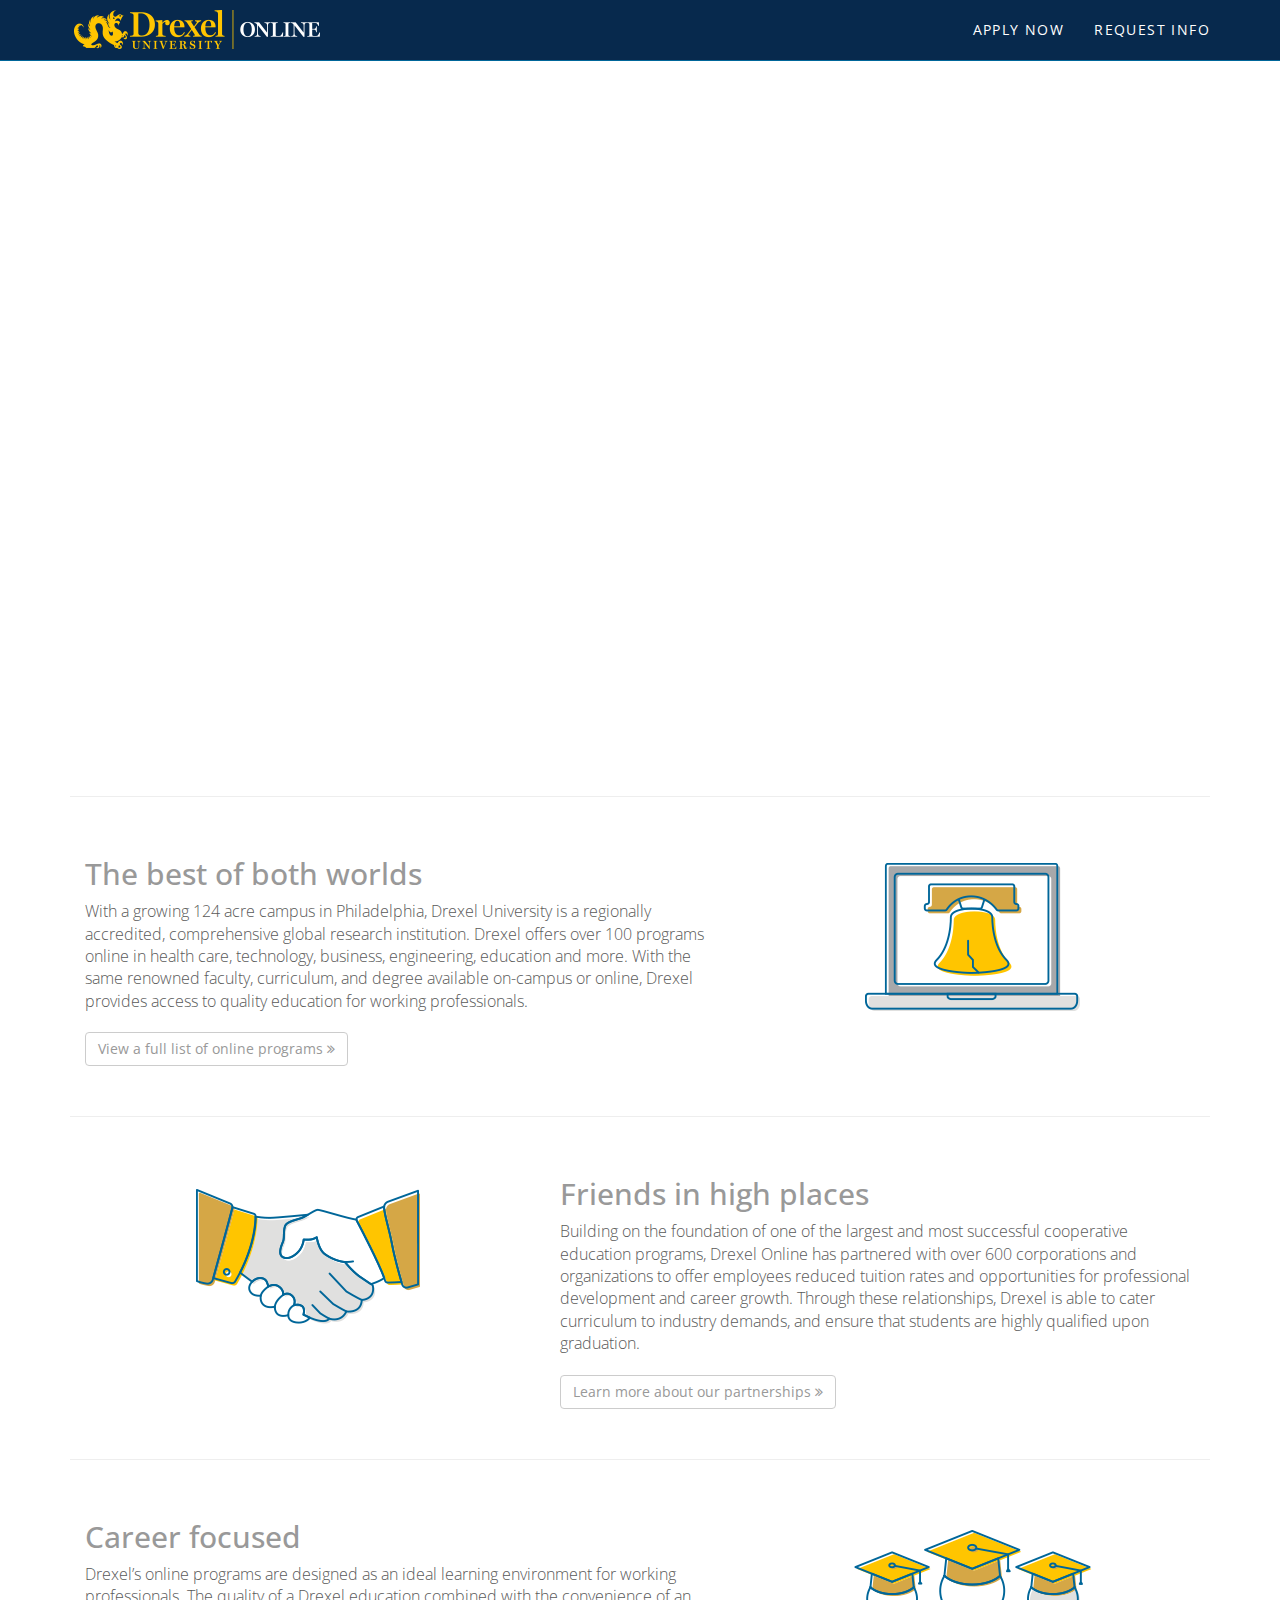
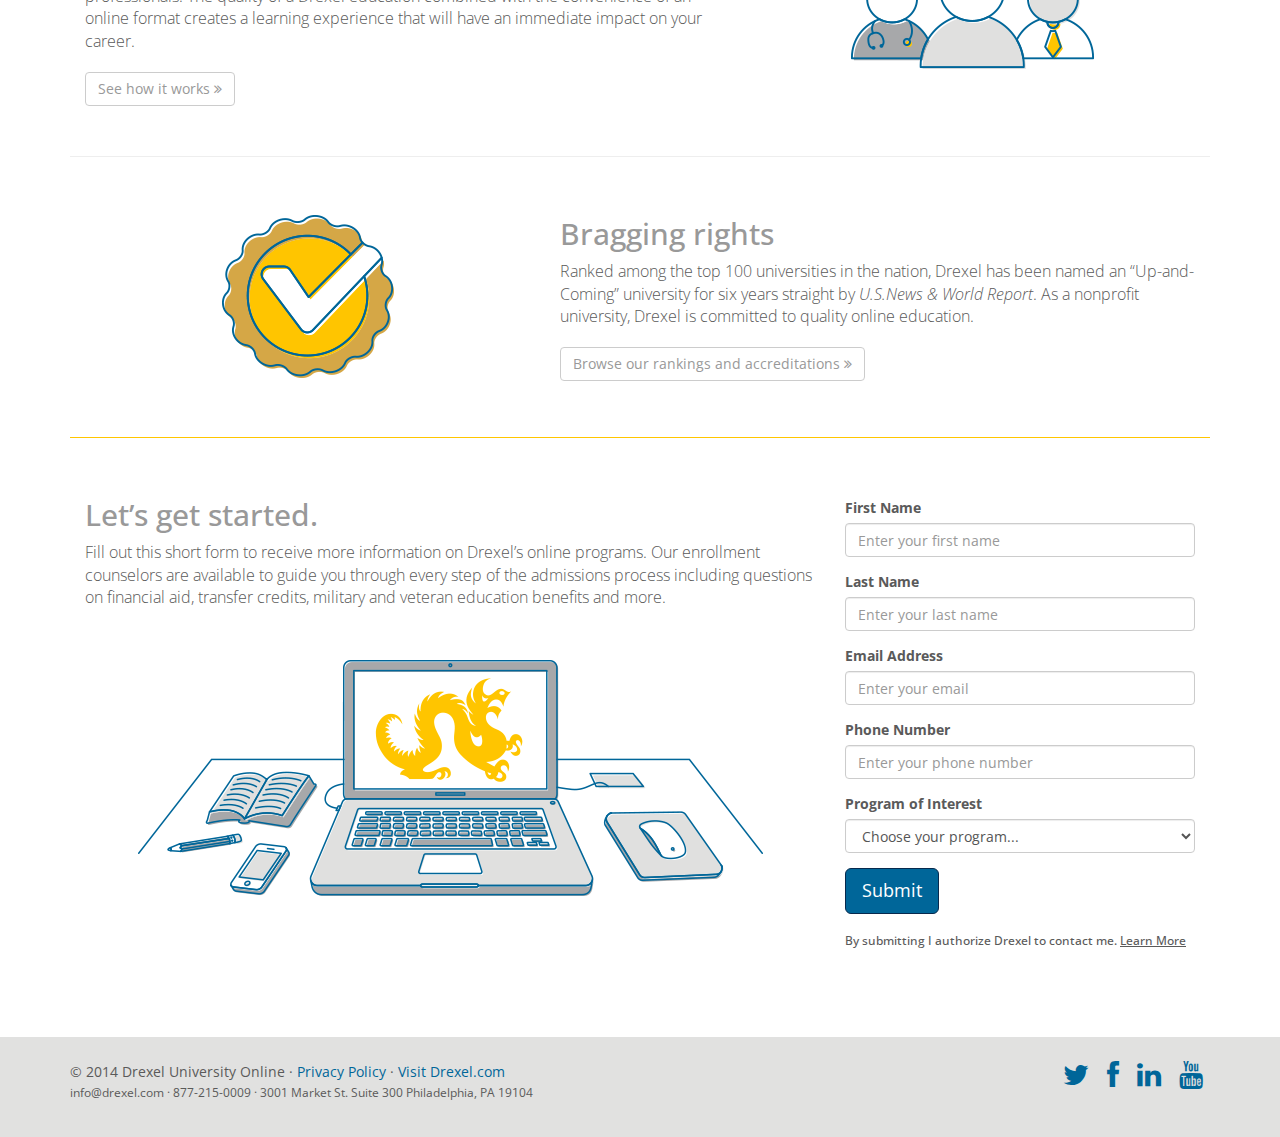
==== index.html @ 5c733f39 "broken ing" ====
<!DOCTYPE html>
<html lang="en">
  <head>
    <meta charset="utf-8">
    <meta http-equiv="X-UA-Compatible" content="IE=edge">
    <meta name="viewport" content="width=device-width, initial-scale=1">
    <title>The Drexel Online Difference</title>

    <!-- Bootstrap -->
    <link href="css/bootstrap.min.css" rel="stylesheet">


    <!-- HTML5 Shim and Respond.js IE8 support of HTML5 elements and media queries -->
    <!-- WARNING: Respond.js doesn't work if you view the page via file:// -->
    <!--[if lt IE 9]>
      <script src="https://oss.maxcdn.com/libs/html5shiv/3.7.0/html5shiv.js"></script>
      <script src="https://oss.maxcdn.com/libs/respond.js/1.4.2/respond.min.js"></script>
    <![endif]-->
 <!-- Custom styles for this template -->
    <link href="css/custom.css" rel="stylesheet">
        <!-- Font Awesome -->
    <link href="fa/css/font-awesome.min.css" rel="stylesheet">
    <link href='http://fonts.googleapis.com/css?family=Open+Sans:400italic,400,700' rel='stylesheet' type='text/css'>

  </head>
<!-- NAVBAR
================================================== -->
  <body>
    <div class="navbar-wrapper">
      <div class="container">

        <div class="navbar navbar-inverse navbar-fixed-top" role="navigation">
          <div class="container">
            <div class="navbar-header">
              <button type="button" class="navbar-toggle" data-toggle="collapse" data-target=".navbar-collapse">
                <span class="sr-only">Toggle navigation</span>
                <span class="icon-bar"></span>
                <span class="icon-bar"></span>
                <span class="icon-bar"></span>
              </button>
              <a class="navbar-brand" href="#"><img class="img-responsive center-block" src="images/duo-logo.png" alt="Drexel University Online"> </a>
            </div>
            <div class="navbar-collapse collapse">
              <ul class="nav navbar-nav navbar-right allcaps">
                <li><a href="http://www.drexel.com/online-degrees/apply.aspx">Apply Now</a></li>
                <li><a href="#rmi">Request Info</a></li>
                
              </ul>
            </div>
          </div>
        </div>

      </div>
    </div>
    
    <div class="container">

<!-- START THE HERO IMAGE -->
        <div class="row">
        <div class="col-md-12">
<div class="video-container">
          <iframe width="1140" height="641" src="http://www.youtube.com/embed/pAPAIokO06g?rel=0" frameborder="0" allowfullscreen></iframe>
        </div>
        </div>
        </div>
        </div>

    <!-- Wrap the rest of the page in another container to center all the content. -->

    <div class="container" id="about">

<!-- START THE FEATURETTES -->
      <hr class="featurette-divider">
      <div class="row featurette">
        <div class="col-md-7">
          <h2 class="text-muted">The best of both worlds</h2>
          <p class="lead">With a growing 124 acre campus in Philadelphia, Drexel University is a regionally accredited, comprehensive global research institution. Drexel offers over 100 programs online in health care, technology, business, engineering, education and more. With the same renowned faculty, curriculum, and degree available on-campus or online, Drexel provides access to quality education for working professionals.</p>
          <p><a class="btn btn-default" href="http://www.drexel.com/online-degrees/degrees.aspx" role="button">View a full list of online programs <i class="fa fa-angle-double-right"></i></a></p>
        </div>
        <div class="col-md-5">
          <img class="featurette-image img-responsive center-block" src="images/icon1.png" alt="Laptop">
        </div>
      </div>
      <hr class="featurette-divider">
      <div class="row featurette">
         <div class="col-md-7 col-md-push-5">
          <h2 class="text-muted">Friends in high places</h2>
          <p class="lead">Building on the foundation of one of the largest and most successful cooperative education programs, Drexel Online has partnered with over 600 corporations and organizations to offer employees reduced tuition rates and opportunities for professional development and career growth. Through these relationships, Drexel is able to cater curriculum to industry demands, and ensure that students are highly qualified upon graduation.</p>
            <p><a class="btn btn-default" href="http://www.drexel.com/partnerships/" role="button">Learn more about our partnerships <i class="fa fa-angle-double-right"></i></a></p>
        </div>
        <div class="col-md-5 col-md-pull-7">
         <img class="featurette-image img-responsive center-block" src="images/icon2.png" alt="Handshake">
        </div>
       
      </div>
      <hr class="featurette-rmi">

      <div class="row featurette">
        <div class="col-md-7">
          <h2 class="text-muted">Career focused</h2>
          <p class="lead">Drexel&rsquo;s online programs are designed as an ideal learning environment for working professionals. The quality of a Drexel education combined with the convenience of an online format creates a learning experience that will have an immediate impact on your career.</p>
          <p><a class="btn btn-default" href="http://www.drexel.com/demo" role="button">See how it works <i class="fa fa-angle-double-right"></i></a></p>
        </div>
        <div class="col-md-5">
          <img class="featurette-image img-responsive center-block" src="images/icon3.png" alt="Laptop">
        </div>
      </div>
      <hr class="featurette-divider">

      <div class="row featurette">
         <div class="col-md-7 col-md-push-5">
          <h2 class="text-muted">Bragging rights</h2>
          <p class="lead">Ranked among the top 100 universities in the nation, Drexel has been named an &ldquo;Up-and-Coming&rdquo; university for six years straight by <em>U.S.News &amp; World Report</em>. As a nonprofit university, Drexel is committed to quality online education.</p>
            <p><a class="btn btn-default" href="http://www.drexel.com/accreditation.aspx" role="button">Browse our rankings and accreditations <i class="fa fa-angle-double-right"></i></a></p>
            
        </div>
        <div class="col-md-5 col-md-pull-7">
         <img class="featurette-image img-responsive center-block" src="images/icon4.png" alt="Awards">
        </div>
       
      </div>
      <hr class="featurette-hr">

      <div class="row featurette">
        <div class="col-md-8">
          <h2 class="text-muted" id="rmi">Let&rsquo;s get started.</h2>
          <p class="lead">Fill out this short form to receive more information on Drexel&rsquo;s online programs. Our enrollment counselors are available to guide you through every step of the admissions process including questions on financial aid, transfer credits, military and veteran education benefits and more.</p>
                   <img class="featurette-image img-responsive center-block" src="images/rmi-icon.png" alt="Phone and Letter">
        </div>
        <div class="col-md-4">
<form class="rmi" role="form">
  <div class="form-group">
    <label for="InputFname1">First Name</label>
    <input type="text" class="form-control" id="InputFname1" placeholder="Enter your first name">
  </div>
    <div class="form-group">
    <label for="InputLname1">Last Name</label>
    <input type="text" class="form-control" id="InputLname1" placeholder="Enter your last name">
  </div>
  <div class="form-group">
    <label for="InputEmail1">Email Address</label>
    <input type="email" class="form-control" id="InputEmail1" placeholder="Enter your email">
  </div>
  <div class="form-group">
    <label for="InputPhone1">Phone Number</label>
    <input type="tel" class="form-control" id="InputPhone1" placeholder="Enter your phone number">
  </div>
  <div class="form-group">
    <label for="InputDegree1">Program of Interest</label>
  <select class="form-control">
  <option>Choose your program...</option>
  <option>Program 1</option>
  <option>Program 2</option>
  <option>Program 3</option>
  <option>Program 4</option>
  <option>Program 5</option>
</select>
</div>

  <button type="submit" class="btn btn-primary btn-lg">Submit</button>
</form>  
        <h6 class="tooltip-disclaimer">By submitting I authorize Drexel to contact me. <u data-toggle="tooltip" data-original-title="I authorize Drexel University to contact me by telephone and text message at the telephone number provided above, regarding Drexel University’s educational programs.">Learn More</u></h6>
 </div>
    </div>

      <!-- /END THE FEATURETTES -->
    </div><!-- /.container -->

</div>
      <!-- FOOTER -->
      <footer>
        <div class="footer">
          <div class="container">
            <div class="row">
  <div class="col-sm-4 col-sm-push-8">
            <div class="social-icons">
        <a href="https://twitter.com/drexelonline" target="_blank"><i class="fa fa-twitter fa-2x"></i></a> <a href="https://www.facebook.com/DrexelUniversityOnline" target="_blank"><i class="fa fa-facebook fa-2x"></i></a> <a href="http://www.linkedin.com/company/2424216" target="_blank"><i class="fa fa-linkedin fa-2x"></i></a> <a href="https://www.youtube.com/user/DrexelOnline" target="_blank"><i class="fa fa-youtube fa-2x"></i></a></div></div>
    
         <div class="col-sm-8 col-sm-pull-4">&copy; 2014 Drexel University Online &middot; <a href="http://www.drexel.com/privacy.aspx">Privacy Policy</a> &middot; <a href="http://www.drexel.com/">Visit Drexel.com</a><br />
    <span class="small">info@drexel.com &middot; 877-215-0009 &middot; 3001 Market St. Suite 300 Philadelphia, PA 19104</span></div>
        </div></div>
      </footer>





    <!-- jQuery (necessary for Bootstrap's JavaScript plugins) -->
    <script src="https://ajax.googleapis.com/ajax/libs/jquery/1.11.0/jquery.min.js"></script>
    <!-- Include all compiled plugins (below), or include individual files as needed -->
    <script src="js/bootstrap.min.js"></script>
    <script type="text/javascript" src="js/retina.min.js"></script>
<script type="text/javascript">
$(document).ready(function(){
    $(".tooltip-disclaimer u").tooltip({
        placement : 'bottom'
    });
});
</script>
  </body>
</html>
---- css/custom.css ----
/* GLOBAL STYLES
-------------------------------------------------- */
/* Padding below the footer and lighter body text */
html {
  position: relative;
  min-height: 100%;
}
::selection { background:#FFC600; color:#FFFFFF; }
::-moz-selection { background:#FFC600; color:#FFFFFF; }
::-webkit-selection { background:#FFC600; color:#FFFFFF; }
body {
  padding-top: 100px;
  padding-bottom: 40px;
  margin-bottom: 100px;
  font-family: "Open Sans", Helvetica, Arial, sans-serif;
  color: #5a5a5a;
}

a {
  color: #006699;
  text-decoration: none;
}
a:hover,
a:focus {
  color: #07294D;
  text-decoration: underline;
}
.form-control:focus {
  border-color: #006699;
  outline: 0;
  -webkit-box-shadow: inset 0 1px 1px rgba(0,0,0,.075), 0 0 8px rgba(0, 102, 153, .6);
          box-shadow: inset 0 1px 1px rgba(0,0,0,.075), 0 0 8px rgba(0, 102, 153, .6);
}
.btn-default {
  color: #999;
}

.btn-primary {
  color: #fff;
  background-color: #006699;
  border-color: #07294D;
}
.btn-primary:hover,
.btn-primary:focus,
.btn-primary:active,
.btn-primary.active,
.open .dropdown-toggle.btn-primary {
  color: #fff;
  background-color: #07294D;
  border-color: #07294d;
}

.allcaps {
  text-transform: uppercase;
}

.navbar-inverse {
  background-color: #07294D;
    border-color: #006699;
}
.navbar-inverse .navbar-brand {
  height: 65px;
  margin-top: -5px;
}
.navbar-inverse .navbar-brand:hover,
.navbar-inverse .navbar-brand:focus {
  color: #FFC600;
  background-color: transparent;
}
.navbar-toggle {
  margin-top: 12px;
}
.navbar-inverse .navbar-toggle {
  border-color: #006699;
}
.navbar-inverse .navbar-toggle:hover,
.navbar-inverse .navbar-toggle:focus {
  background-color: #006699;
}
.navbar-inverse .navbar-collapse,
.navbar-inverse .navbar-form {
  border-color: #006699;
}
.navbar-inverse .navbar-nav > li > a {
  color: #FFF;
  letter-spacing: 0.1em;
}
.navbar-inverse .navbar-nav > li > a:hover,
.navbar-inverse .navbar-nav > li > a:focus {
  color: #FFC600;
  background-color: transparent;
}
.navbar-right {
  margin-top: 5px;
}
.subhead {
  font-weight: bold;
  color: #006699;
}
.video-container {
    position: relative;
    padding-bottom: 56.25%;
    padding-top: 35px;
    height: 0;
    overflow: hidden;
}
.video-container iframe {
    position: absolute;
    top:0;
    left: 0;
    width: 100%;
    height: 100%;
}

.social-icons {
  letter-spacing: 0.5em;
  padding-bottom: 20px;
}
 .footer {
  padding: 25px 0px;
  background-color: #e1e1e0;
  position: absolute;
  bottom: 0;
  width: 100%;
  /* Set the fixed height of the footer here */
  height: 100px;
 }
/* Featurettes
------------------------- */

.rmi {
  margin-top: 20px;
  margin-bottom: 20px;
}
.featurette-hr {
  border-top: 1px solid #ffc600;
}

/* Thin out the marketing headings */
.featurette-heading {
  font-weight: 300;
  line-height: 1;
  letter-spacing: -1px;
}

.featurette {
  margin: 20px 0px;
}
.lead {
  margin-bottom: 20px;
  font-size: 16px;
  font-weight: 200;
  line-height: 1.4;
}
.tooltip-inner {
  background-color: #5a5a5a;
}
.tooltip.bottom .tooltip-arrow {
  border-bottom-color: #5a5a5a;
}

/* RESPONSIVE CSS
-------------------------------------------------- */

@media (min-width: 768px) {

  .featurette-heading {
    font-size: 50px;
  }
  .subhead {
    font-size: 18px;
  }
  .navbar-inverse .navbar-brand {
  font-size: 22px;
}
.featurette {
  margin: 40px 0px;

}
.lead {
    font-size: 16px;
  }
  .social-icons {
    text-align: right;
  }
}
@media (max-width: 767px) {
   .footer {
  padding: 25px 25px;
  /* Set the fixed height of the footer here */
  height: 175px;
 }
 body {
  margin-bottom: 175px;
}
}
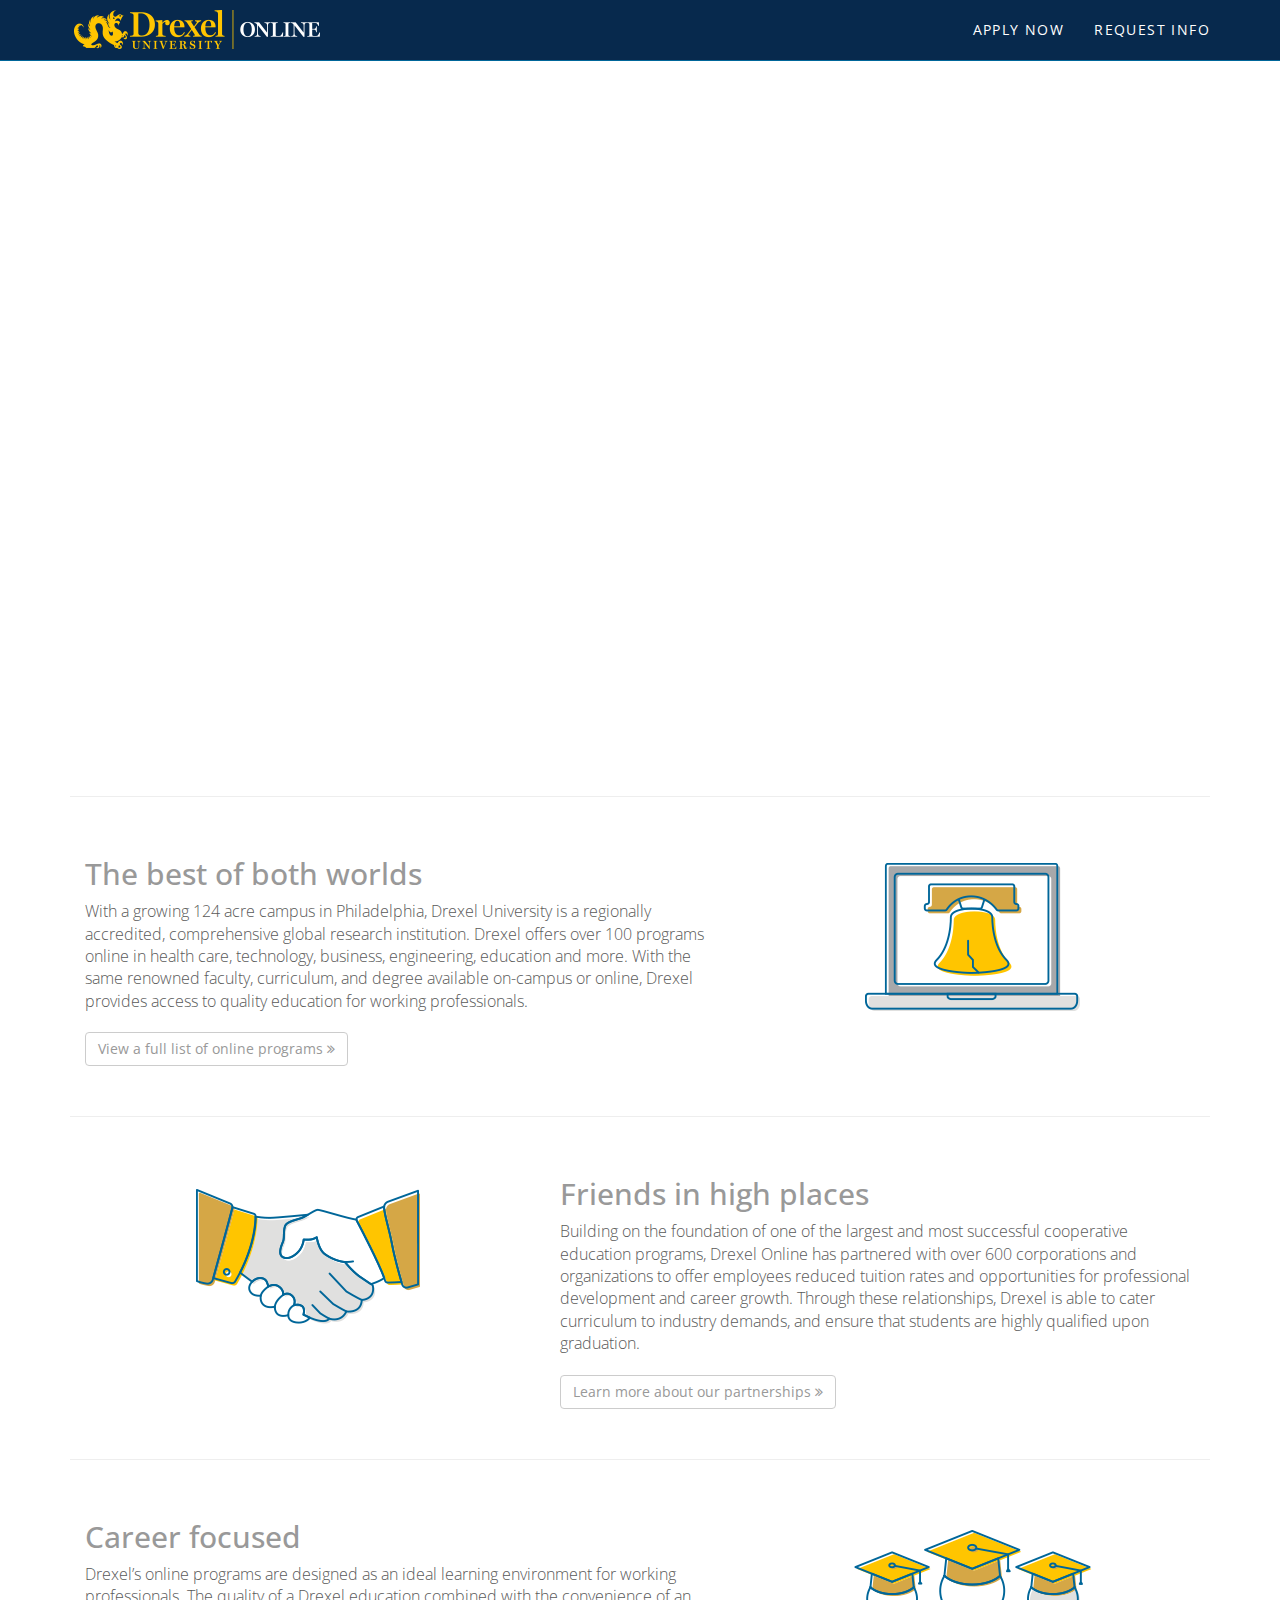
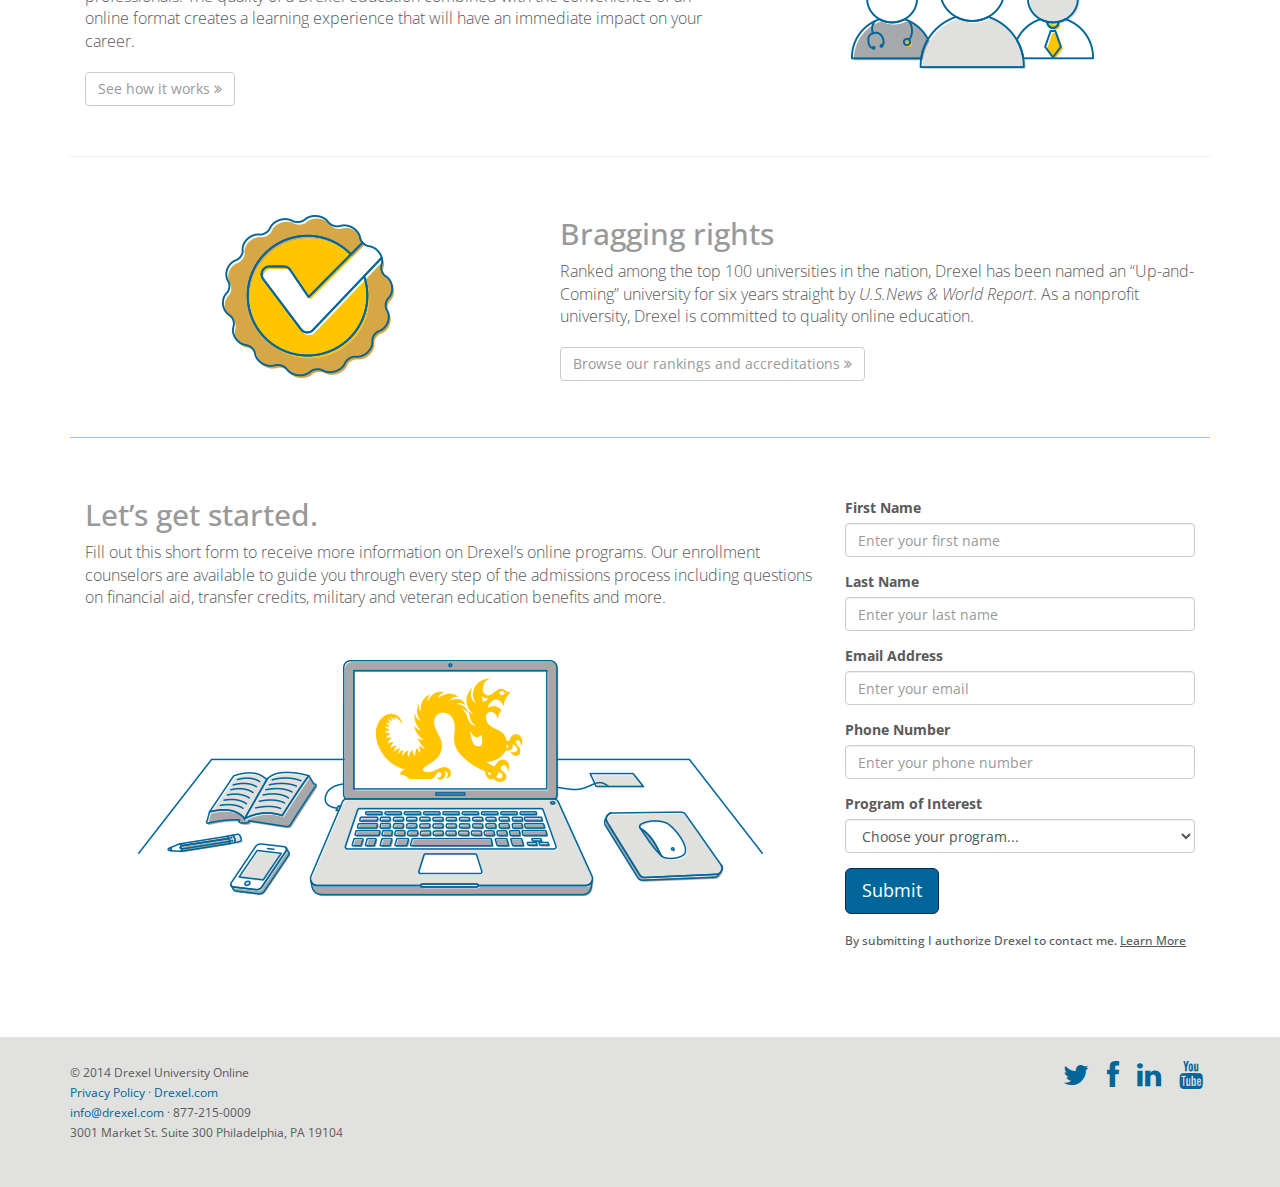
==== commit 84066d07: "footer update" ====
--- a/index.html
+++ b/index.html
@@ -176,8 +176,8 @@
             <div class="social-icons">
         <a href="https://twitter.com/drexelonline" target="_blank"><i class="fa fa-twitter fa-2x"></i></a> <a href="https://www.facebook.com/DrexelUniversityOnline" target="_blank"><i class="fa fa-facebook fa-2x"></i></a> <a href="http://www.linkedin.com/company/2424216" target="_blank"><i class="fa fa-linkedin fa-2x"></i></a> <a href="https://www.youtube.com/user/DrexelOnline" target="_blank"><i class="fa fa-youtube fa-2x"></i></a></div></div>
     
-         <div class="col-sm-8 col-sm-pull-4">&copy; 2014 Drexel University Online &middot; <a href="http://www.drexel.com/privacy.aspx">Privacy Policy</a> &middot; <a href="http://www.drexel.com/">Visit Drexel.com</a><br />
-    <span class="small">info@drexel.com &middot; 877-215-0009 &middot; 3001 Market St. Suite 300 Philadelphia, PA 19104</span></div>
+         <div class="col-sm-8 col-sm-pull-4"> <span class="small">&copy; 2014 Drexel University Online <br /> <a href="http://www.drexel.com/privacy.aspx">Privacy Policy</a> &middot; <a href="http://www.drexel.com/">Drexel.com</a><br />
+   <a href="mailto:info@drexel.com">info@drexel.com</a> &middot; 877-215-0009 <br /> 3001 Market St. Suite 300 Philadelphia, PA 19104</span></div>
         </div></div>
       </footer>
 
--- a/css/custom.css
+++ b/css/custom.css
@@ -11,7 +11,7 @@
 body {
   padding-top: 100px;
   padding-bottom: 40px;
-  margin-bottom: 100px;
+  margin-bottom: 150px;
   font-family: "Open Sans", Helvetica, Arial, sans-serif;
   color: #5a5a5a;
 }
@@ -123,7 +123,7 @@
   bottom: 0;
   width: 100%;
   /* Set the fixed height of the footer here */
-  height: 100px;
+  height: 150px;
  }
 /* Featurettes
 ------------------------- */
@@ -186,7 +186,7 @@
 }
 @media (max-width: 767px) {
    .footer {
-  padding: 25px 25px;
+  padding: 25px 10px;
   /* Set the fixed height of the footer here */
   height: 175px;
  }
@@ -194,3 +194,9 @@
   margin-bottom: 175px;
 }
 }
+@media (max-width: 380px) {
+  .navbar-inverse .navbar-brand {
+  width: 250px;
+  height: auto;
+}
+}
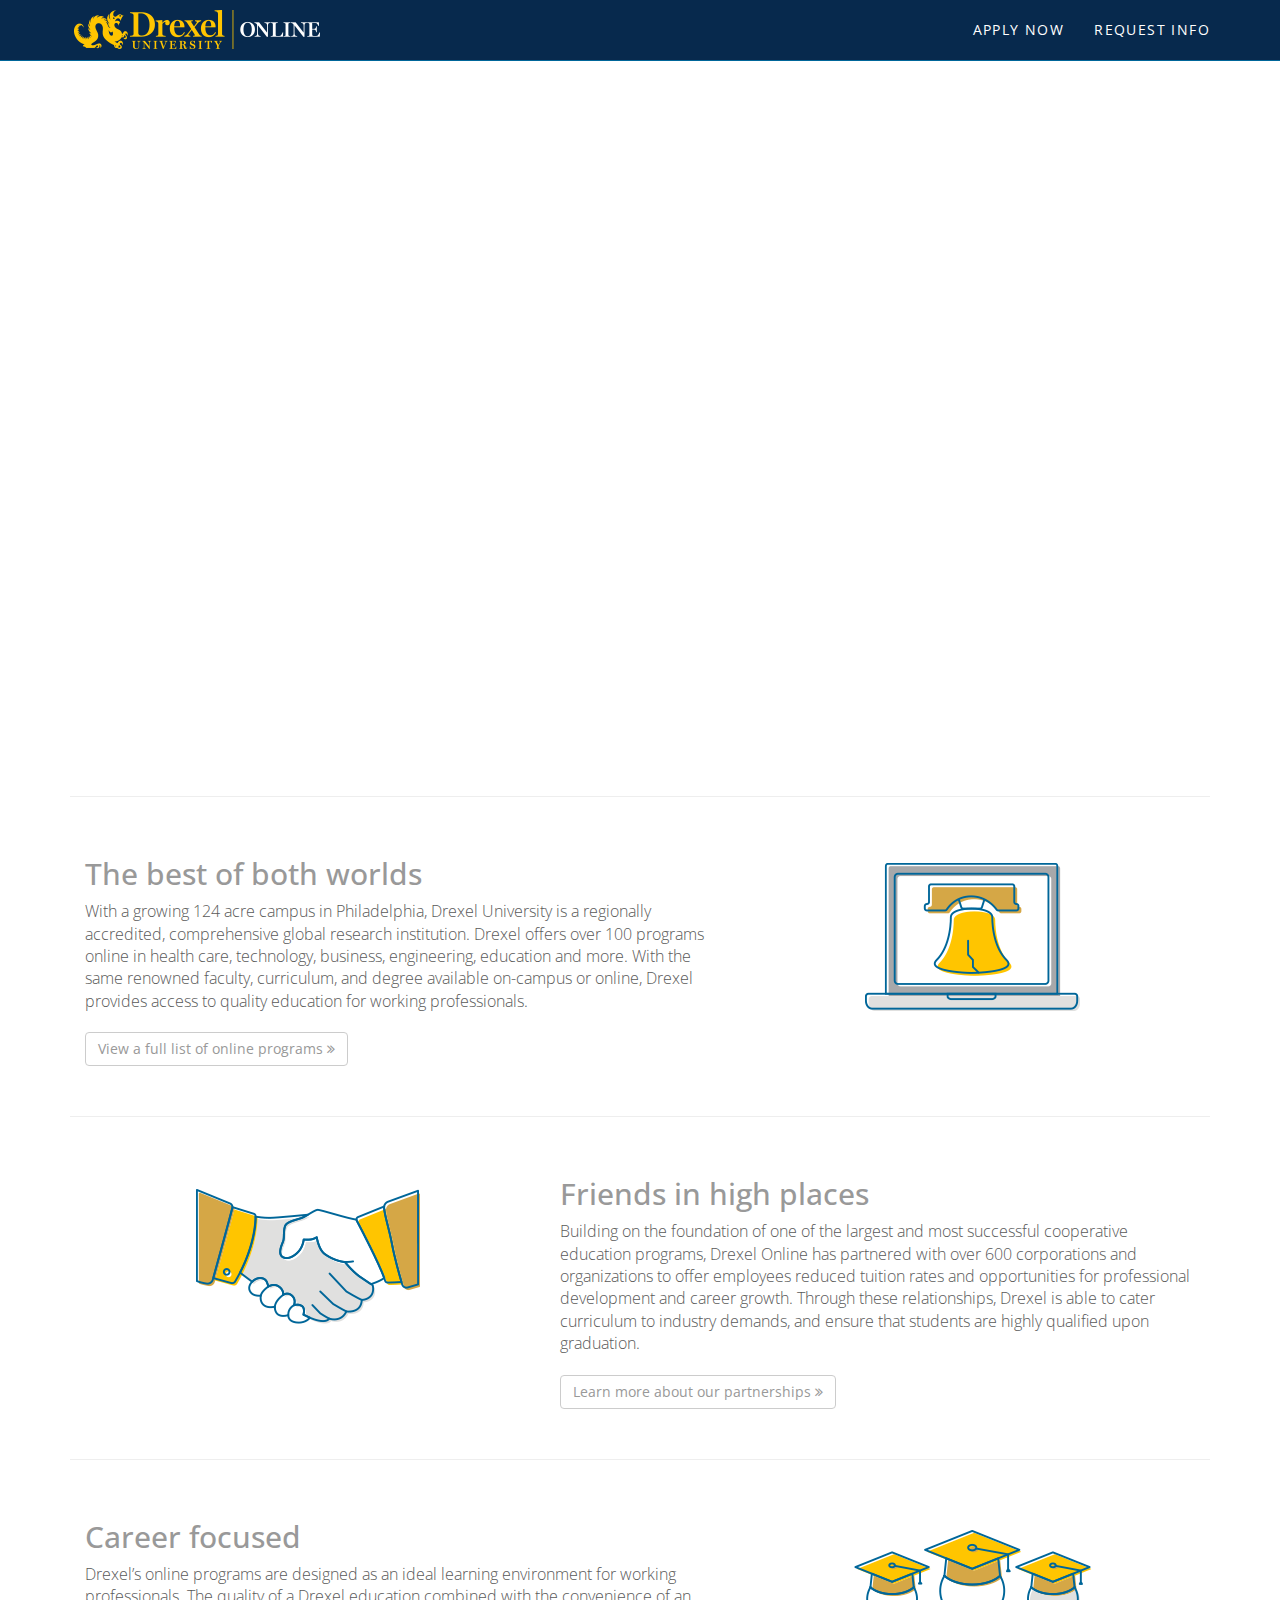
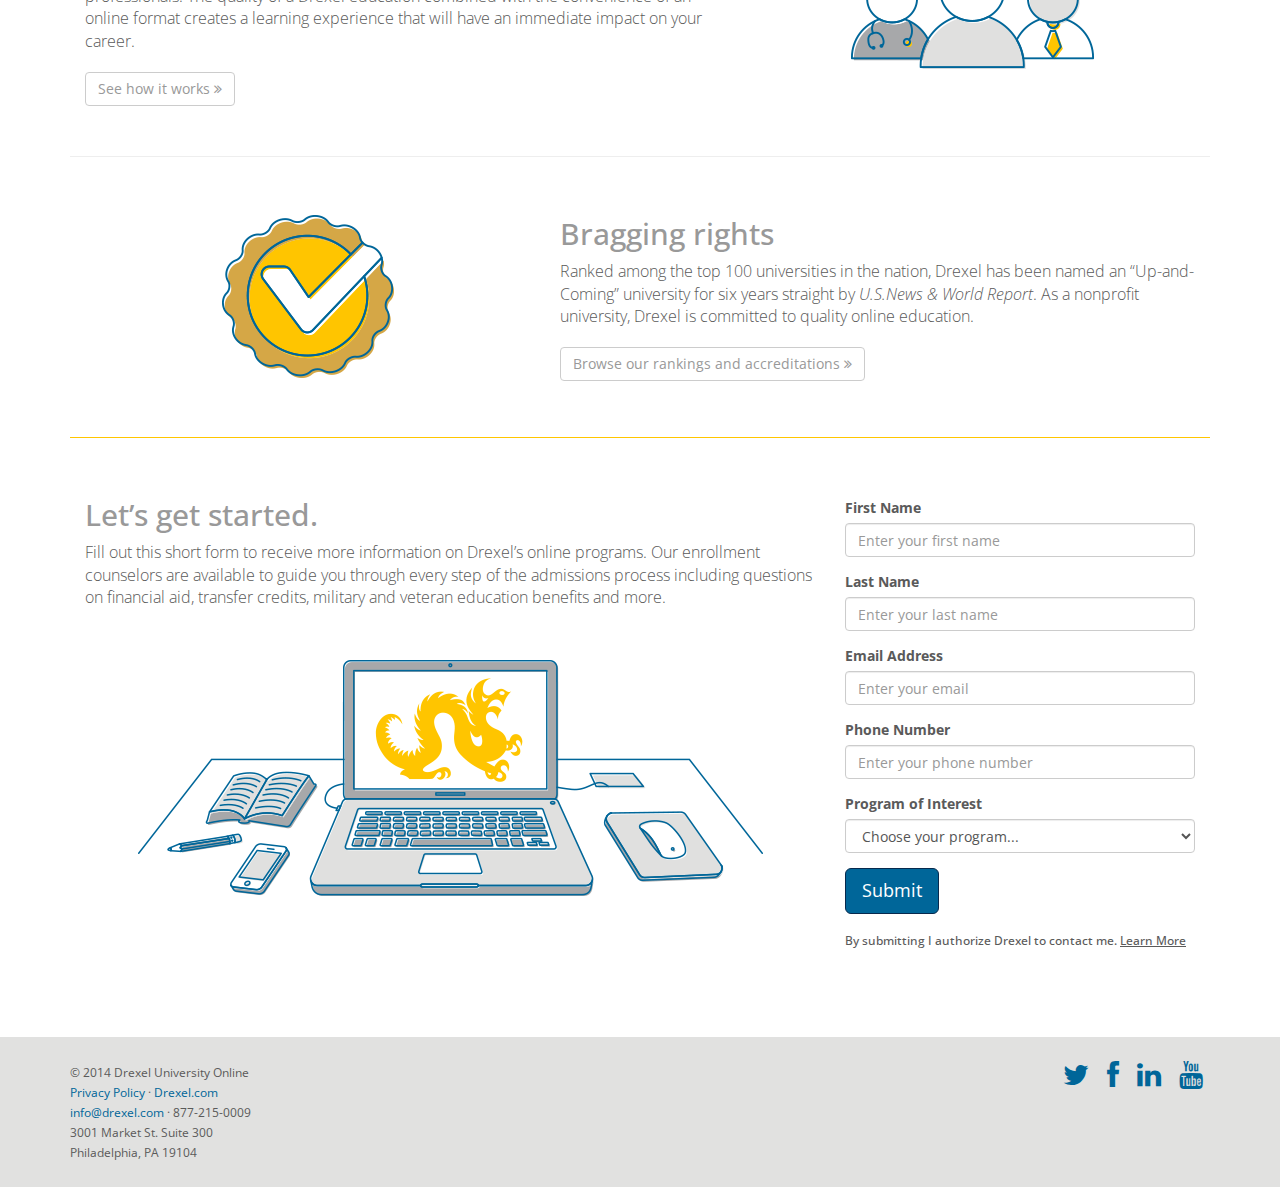
==== commit b1a320e4: "footer" ====
--- a/index.html
+++ b/index.html
@@ -177,7 +177,7 @@
         <a href="https://twitter.com/drexelonline" target="_blank"><i class="fa fa-twitter fa-2x"></i></a> <a href="https://www.facebook.com/DrexelUniversityOnline" target="_blank"><i class="fa fa-facebook fa-2x"></i></a> <a href="http://www.linkedin.com/company/2424216" target="_blank"><i class="fa fa-linkedin fa-2x"></i></a> <a href="https://www.youtube.com/user/DrexelOnline" target="_blank"><i class="fa fa-youtube fa-2x"></i></a></div></div>
     
          <div class="col-sm-8 col-sm-pull-4"> <span class="small">&copy; 2014 Drexel University Online <br /> <a href="http://www.drexel.com/privacy.aspx">Privacy Policy</a> &middot; <a href="http://www.drexel.com/">Drexel.com</a><br />
-   <a href="mailto:info@drexel.com">info@drexel.com</a> &middot; 877-215-0009 <br /> 3001 Market St. Suite 300 Philadelphia, PA 19104</span></div>
+   <a href="mailto:info@drexel.com">info@drexel.com</a> &middot; 877-215-0009 <br /> 3001 Market St. Suite 300<br /> Philadelphia, PA 19104</span></div>
         </div></div>
       </footer>
 
--- a/css/custom.css
+++ b/css/custom.css
@@ -197,6 +197,6 @@
 @media (max-width: 380px) {
   .navbar-inverse .navbar-brand {
   width: 250px;
-  height: auto;
-}
-}
+  height: 55px;
+}
+}
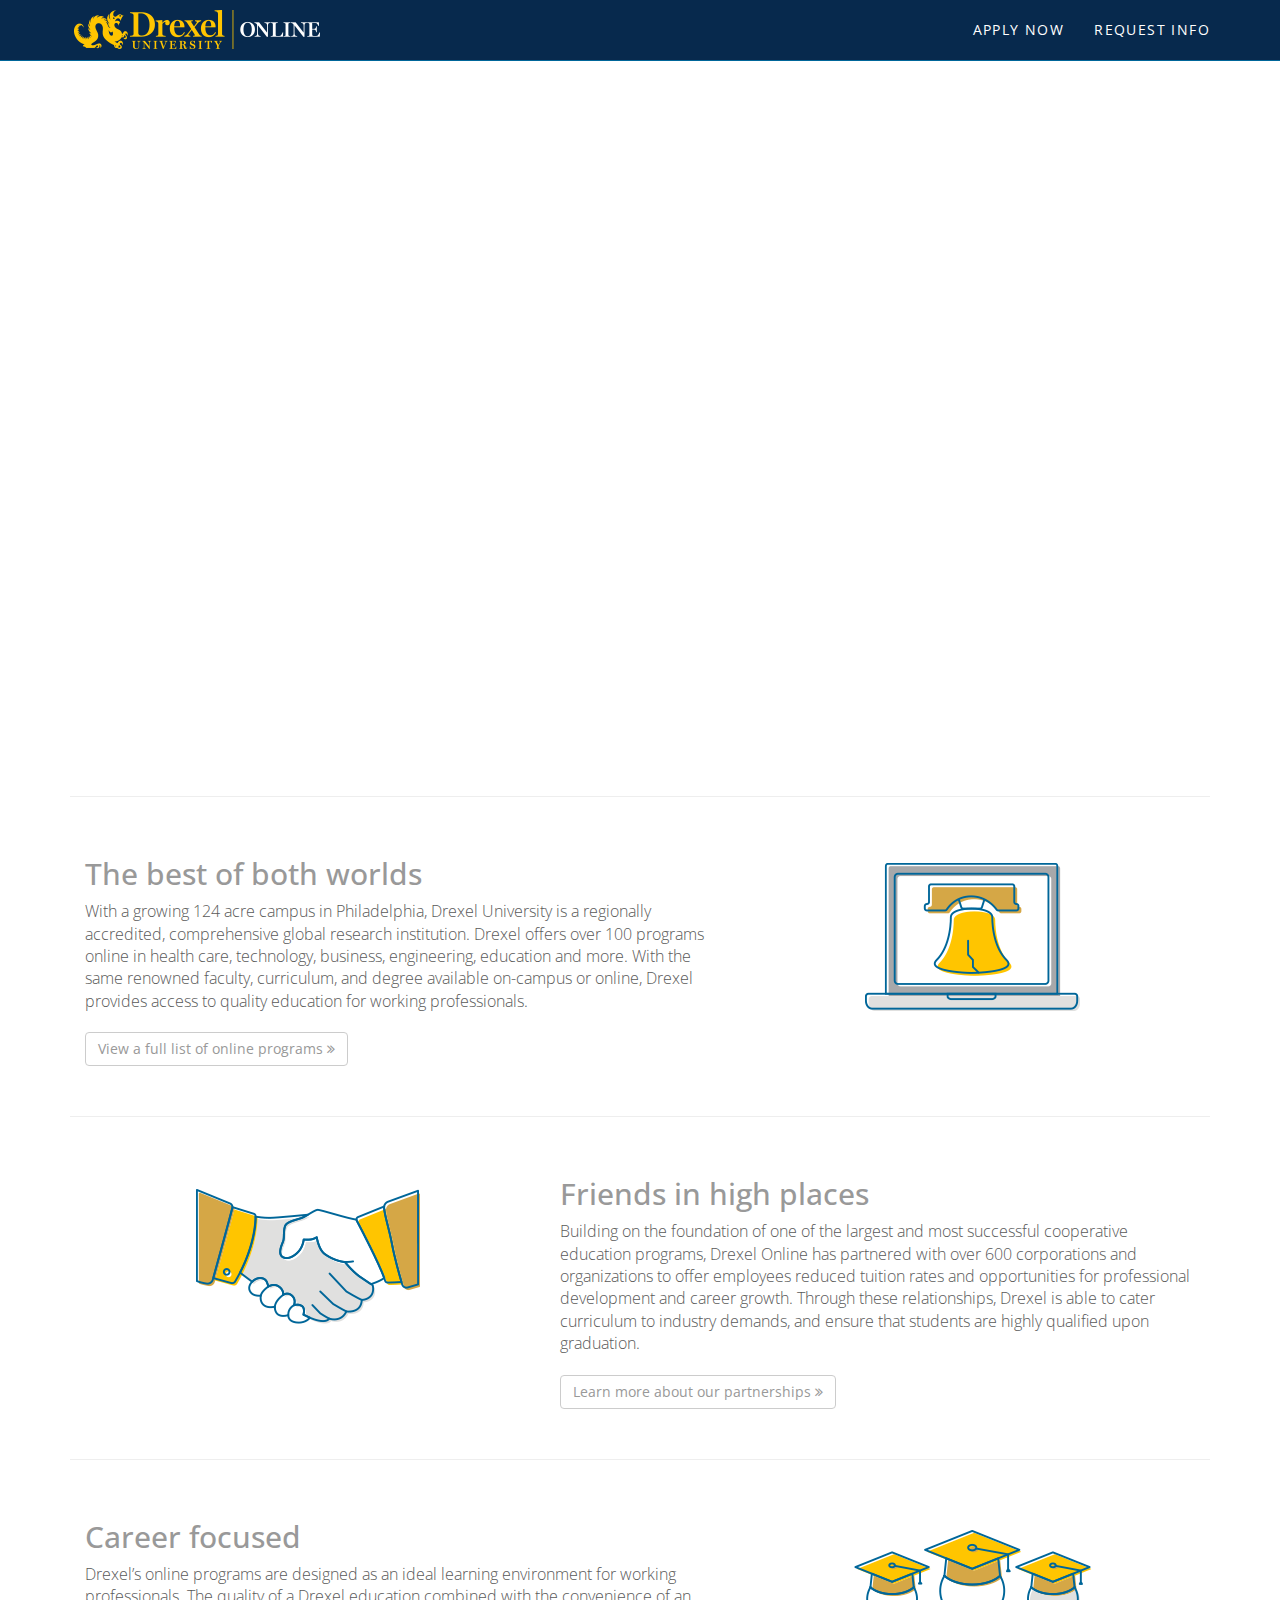
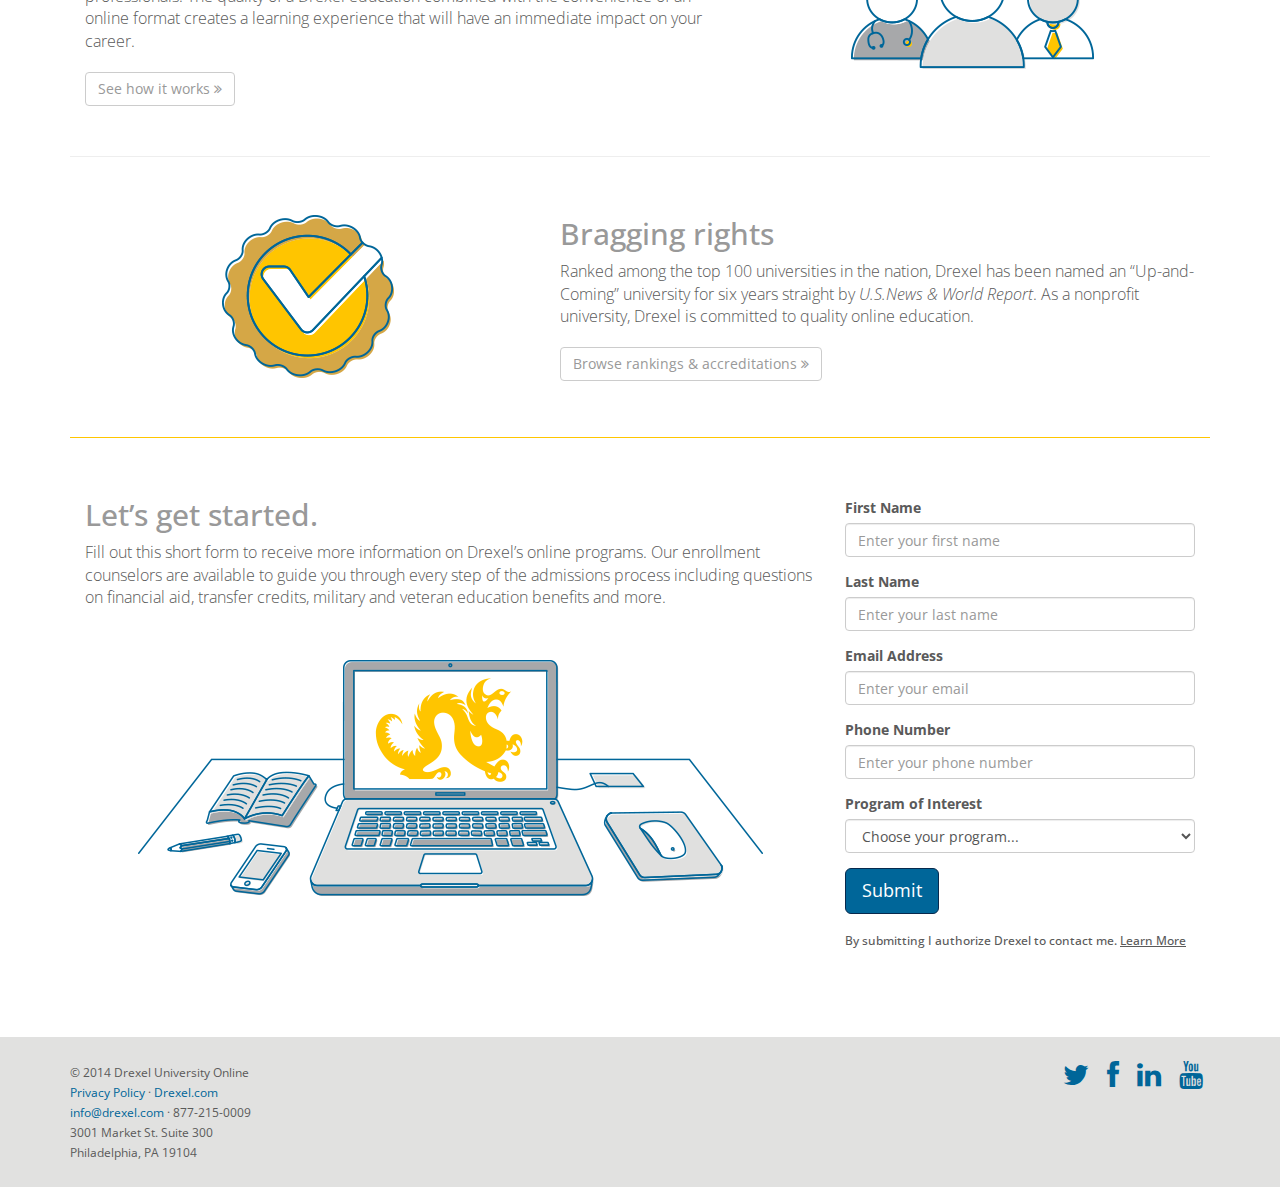
==== commit c3fd095d: "footer update" ====
--- a/index.html
+++ b/index.html
@@ -111,7 +111,7 @@
          <div class="col-md-7 col-md-push-5">
           <h2 class="text-muted">Bragging rights</h2>
           <p class="lead">Ranked among the top 100 universities in the nation, Drexel has been named an &ldquo;Up-and-Coming&rdquo; university for six years straight by <em>U.S.News &amp; World Report</em>. As a nonprofit university, Drexel is committed to quality online education.</p>
-            <p><a class="btn btn-default" href="http://www.drexel.com/accreditation.aspx" role="button">Browse our rankings and accreditations <i class="fa fa-angle-double-right"></i></a></p>
+            <p><a class="btn btn-default" href="http://www.drexel.com/accreditation.aspx" role="button">Browse rankings &amp; accreditations <i class="fa fa-angle-double-right"></i></a></p>
             
         </div>
         <div class="col-md-5 col-md-pull-7">
--- a/css/custom.css
+++ b/css/custom.css
@@ -188,10 +188,10 @@
    .footer {
   padding: 25px 10px;
   /* Set the fixed height of the footer here */
-  height: 175px;
+  height: 200px;
  }
  body {
-  margin-bottom: 175px;
+  margin-bottom: 200px;
 }
 }
 @media (max-width: 380px) {
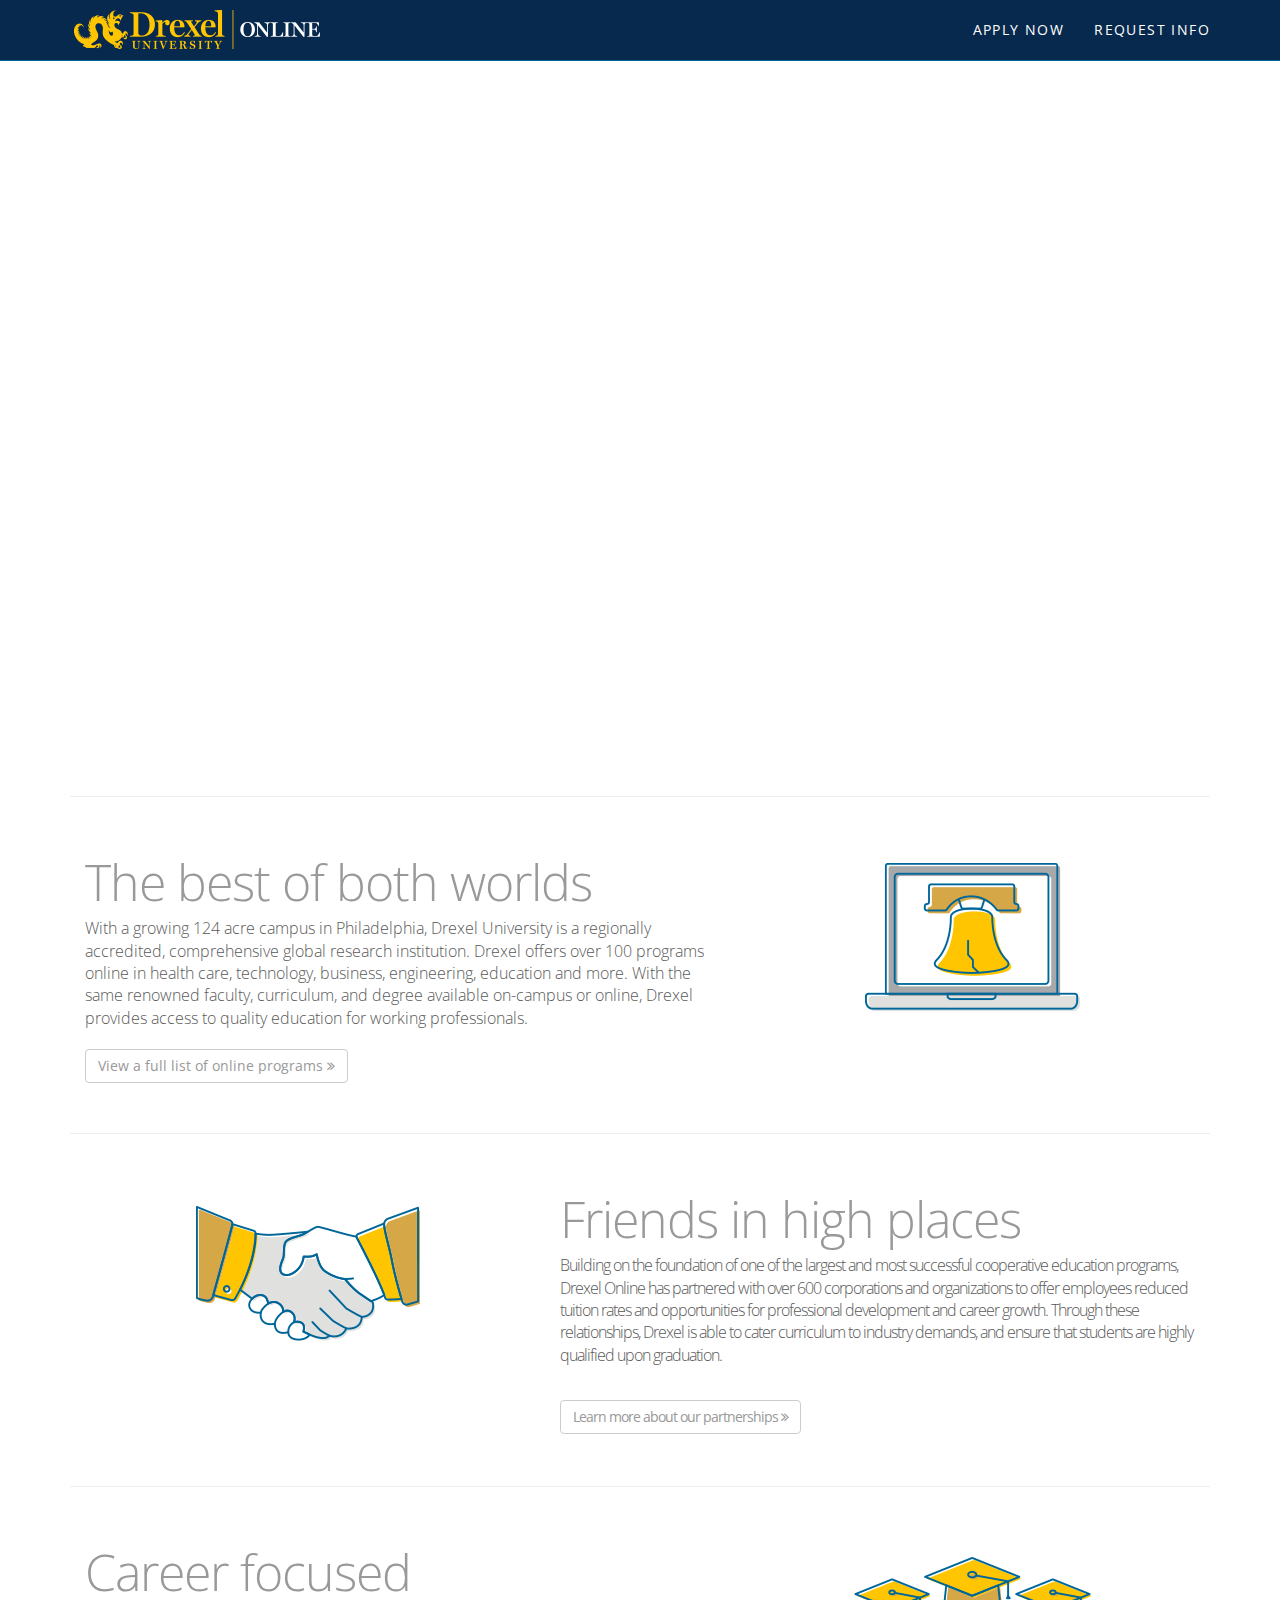
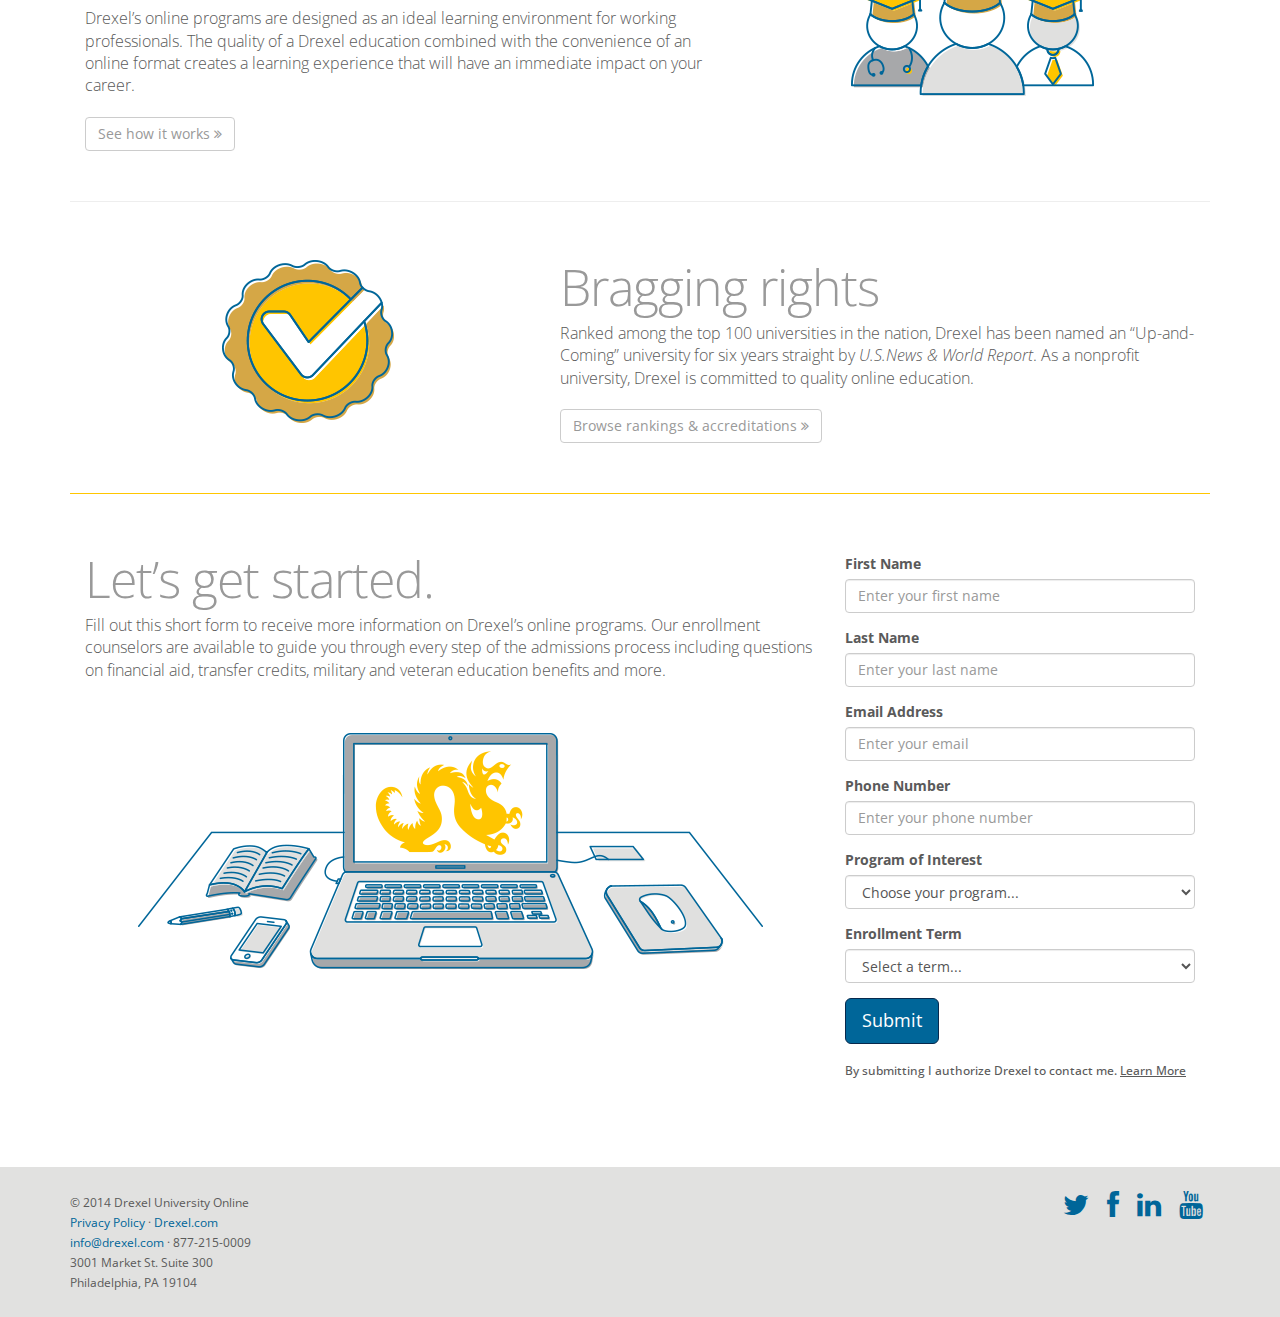
==== commit 4d5012ac: "added program info and term" ====
--- a/index.html
+++ b/index.html
@@ -73,7 +73,7 @@
       <hr class="featurette-divider">
       <div class="row featurette">
         <div class="col-md-7">
-          <h2 class="text-muted">The best of both worlds</h2>
+          <h2 class="featurette-heading text-muted">The best of both worlds</h2>
           <p class="lead">With a growing 124 acre campus in Philadelphia, Drexel University is a regionally accredited, comprehensive global research institution. Drexel offers over 100 programs online in health care, technology, business, engineering, education and more. With the same renowned faculty, curriculum, and degree available on-campus or online, Drexel provides access to quality education for working professionals.</p>
           <p><a class="btn btn-default" href="http://www.drexel.com/online-degrees/degrees.aspx" role="button">View a full list of online programs <i class="fa fa-angle-double-right"></i></a></p>
         </div>
@@ -82,34 +82,34 @@
         </div>
       </div>
       <hr class="featurette-divider">
+      <div class="featurette-heading row featurette">
+         <div class="col-md-7 col-md-push-5">
+          <h2 class="featurette-heading text-muted">Friends in high places</h2>
+          <p class="lead">Building on the foundation of one of the largest and most successful cooperative education programs, Drexel Online has partnered with over 600 corporations and organizations to offer employees reduced tuition rates and opportunities for professional development and career growth. Through these relationships, Drexel is able to cater curriculum to industry demands, and ensure that students are highly qualified upon graduation.</p>
+            <p><a class="btn btn-default" href="http://www.drexel.com/partnerships/" role="button">Learn more about our partnerships <i class="fa fa-angle-double-right"></i></a></p>
+        </div>
+        <div class="col-md-5 col-md-pull-7">
+         <img class="featurette-image img-responsive center-block" src="images/icon2.png" alt="Handshake">
+        </div>
+       
+      </div>
+      <hr class="featurette-rmi">
+
+      <div class="row featurette">
+        <div class="col-md-7">
+          <h2 class="featurette-heading text-muted">Career focused</h2>
+          <p class="lead">Drexel&rsquo;s online programs are designed as an ideal learning environment for working professionals. The quality of a Drexel education combined with the convenience of an online format creates a learning experience that will have an immediate impact on your career.</p>
+          <p><a class="btn btn-default" href="http://www.drexel.com/demo" role="button">See how it works <i class="fa fa-angle-double-right"></i></a></p>
+        </div>
+        <div class="col-md-5">
+          <img class="featurette-image img-responsive center-block" src="images/icon3.png" alt="Laptop">
+        </div>
+      </div>
+      <hr class="featurette-divider">
+
       <div class="row featurette">
          <div class="col-md-7 col-md-push-5">
-          <h2 class="text-muted">Friends in high places</h2>
-          <p class="lead">Building on the foundation of one of the largest and most successful cooperative education programs, Drexel Online has partnered with over 600 corporations and organizations to offer employees reduced tuition rates and opportunities for professional development and career growth. Through these relationships, Drexel is able to cater curriculum to industry demands, and ensure that students are highly qualified upon graduation.</p>
-            <p><a class="btn btn-default" href="http://www.drexel.com/partnerships/" role="button">Learn more about our partnerships <i class="fa fa-angle-double-right"></i></a></p>
-        </div>
-        <div class="col-md-5 col-md-pull-7">
-         <img class="featurette-image img-responsive center-block" src="images/icon2.png" alt="Handshake">
-        </div>
-       
-      </div>
-      <hr class="featurette-rmi">
-
-      <div class="row featurette">
-        <div class="col-md-7">
-          <h2 class="text-muted">Career focused</h2>
-          <p class="lead">Drexel&rsquo;s online programs are designed as an ideal learning environment for working professionals. The quality of a Drexel education combined with the convenience of an online format creates a learning experience that will have an immediate impact on your career.</p>
-          <p><a class="btn btn-default" href="http://www.drexel.com/demo" role="button">See how it works <i class="fa fa-angle-double-right"></i></a></p>
-        </div>
-        <div class="col-md-5">
-          <img class="featurette-image img-responsive center-block" src="images/icon3.png" alt="Laptop">
-        </div>
-      </div>
-      <hr class="featurette-divider">
-
-      <div class="row featurette">
-         <div class="col-md-7 col-md-push-5">
-          <h2 class="text-muted">Bragging rights</h2>
+          <h2 class="featurette-heading text-muted">Bragging rights</h2>
           <p class="lead">Ranked among the top 100 universities in the nation, Drexel has been named an &ldquo;Up-and-Coming&rdquo; university for six years straight by <em>U.S.News &amp; World Report</em>. As a nonprofit university, Drexel is committed to quality online education.</p>
             <p><a class="btn btn-default" href="http://www.drexel.com/accreditation.aspx" role="button">Browse rankings &amp; accreditations <i class="fa fa-angle-double-right"></i></a></p>
             
@@ -123,7 +123,7 @@
 
       <div class="row featurette">
         <div class="col-md-8">
-          <h2 class="text-muted" id="rmi">Let&rsquo;s get started.</h2>
+          <h2 class="featurette-heading text-muted" id="rmi">Let&rsquo;s get started.</h2>
           <p class="lead">Fill out this short form to receive more information on Drexel&rsquo;s online programs. Our enrollment counselors are available to guide you through every step of the admissions process including questions on financial aid, transfer credits, military and veteran education benefits and more.</p>
                    <img class="featurette-image img-responsive center-block" src="images/rmi-icon.png" alt="Phone and Letter">
         </div>
@@ -147,14 +147,159 @@
   </div>
   <div class="form-group">
     <label for="InputDegree1">Program of Interest</label>
-  <select class="form-control">
-  <option>Choose your program...</option>
-  <option>Program 1</option>
-  <option>Program 2</option>
-  <option>Program 3</option>
-  <option>Program 4</option>
-  <option>Program 5</option>
+  <select name="ctl00$cpSidebar$shortRMI$ddlProgram" onchange="$.fn.popUpSubmitOverlay();setTimeout('__doPostBack(\'ctl00$cpSidebar$shortRMI$ddlProgram\',\'\')', 0)" id="ctl00_cpSidebar_shortRMI_ddlProgram" class="form-control SFid~00N30000001Zg5C~~ dynamicDropdown inputError" title="Please pick a program" required="required">
+    <option selected="selected" value="" disabled="disabled">Choose your program...</option>
+    <option value="69   ">Adult-Gerontology Acute Care Nurse Practitioner Post-Graduate Certificate</option>
+    <option value="75   ">Advanced Certificate of Information Studies and Technology</option>
+    <option value="101  ">BS in Business Administration</option>
+    <option value="66   ">BS in Communication</option>
+    <option value="39   ">BS in Communications and Applied Technology</option>
+    <option value="41   ">BS in Computing and Security Technology</option>
+    <option value="86   ">BS in Criminology and Justice Studies</option>
+    <option value="58   ">BS in Education</option>
+    <option value="73   ">BS in General Studies - Individualized Studies</option>
+    <option value="43   ">BS in General Studies with a minor in Business</option>
+    <option value="62   ">BS in Health Services Administration</option>
+    <option value="84   ">BS in Professional Studies</option>
+    <option value="95   ">BS in Property Management</option>
+    <option value="56   ">BS in Psychology</option>
+    <option value="179">Certificate in Advanced Practice in Hand and Upper Quarter Rehabilitation</option>
+    <option value="163">Certificate in Advanced Practice in Pediatric Rehabilitation</option>
+    <option value="65   ">Certificate in Complementary and Integrative Therapies</option>
+    <option value="76   ">Certificate in Computing Security Technology</option>
+    <option value="109  ">Certificate in Creativity and Innovation</option>
+    <option value="165">Certificate in Cybersecurity, Law and Policy</option>
+    <option value="108  ">Certificate in Emergency Management</option>
+    <option value="32   ">Certificate in Epidemiology and Biostatistics</option>
+    <option value="140">Certificate in Forensic Trends and Issues in Contemporary Healthcare</option>
+    <option value="142">Certificate in Fundamentals of Property Management   </option>
+    <option value="105  ">Certificate in Gaming and Casino Operation</option>
+    <option value="149">Certificate in Global Health</option>
+    <option value="57   ">Certificate in Healthcare Informatics</option>
+    <option value="166">Certificate in Integrated Nursing Care of Autism Spectrum Disorders</option>
+    <option value="153">Certificate in LGBT Health</option>
+    <option value="92   ">Certificate in Mathematics Learning and Teaching</option>
+    <option value="74   ">Certificate in Medical Billing and Coding</option>
+    <option value="162">Certificate in Medical Product Design and Device Development</option>
+    <option value="60   ">Certificate in Retail Leadership</option>
+    <option value="181">Certificate of Advanced Study in Holistic Hospice and Palliative Care</option>
+    <option value="177">Certificate of Advanced Study in Integrative Addiction Therapies</option>
+    <option value="52   ">Certificate of Study in Clinical Research</option>
+    <option value="183">Doctor of Health Science in Rehabilitation Sciences</option>
+    <option value="132  ">Doctor of Nursing Practice</option>
+    <option value="176">Doctor of Nursing Practice Cohort</option>
+    <option value="158">Ed.D. in Educational Leadership and Management</option>
+    <option value="148">Family Nurse Practitioner Post-Graduate Certificate</option>
+    <option value="178">Graduate Certificate Applied Behavior Analysis</option>
+    <option value="141">Graduate Certificate in Adult Education (SoTAPS UG)</option>
+    <option value="112  ">Graduate Certificate in Advanced Teaching and Curriculum</option>
+    <option value="123  ">Graduate Certificate in Autism Spectrum Disorders</option>
+    <option value="110  ">Graduate Certificate in Community College Admin and Leadership</option>
+    <option value="97   ">Graduate Certificate in Construction Management</option>
+    <option value="106  ">Graduate Certificate in Creativity and Innovation</option>
+    <option value="102  ">Graduate Certificate in E-Learning Leadership</option>
+    <option value="152">Graduate Certificate in Educational Policy</option>
+    <option value="03   ">Graduate Certificate in Engineering Management</option>
+    <option value="107  ">Graduate Certificate in Gaming and Casino Operations</option>
+    <option value="174">Graduate Certificate in Health Care Compliance</option>
+    <option value="104  ">Graduate Certificate in Homeland Security Management</option>
+    <option value="127  ">Graduate Certificate in Learning in Game-Based Environments</option>
+    <option value="175">Graduate Certificate in NCAA Compliance and Sports Law</option>
+    <option value="103  ">Graduate Certificate in Real Estate</option>
+    <option value="133  ">Graduate Certificate in Special Education Leadership</option>
+    <option value="111  ">Graduate Certificate in Student Development and Affairs</option>
+    <option value="113  ">Graduate Certificate in Sustainable Green Construction</option>
+    <option value="128  ">Graduate Education Non-Matriculated</option>
+    <option value="138  ">Graduate Intern Teaching Certification - Secondary</option>
+    <option value="34   ">Graduate Intern Teaching Certification – Grades PreK-4 Education</option>
+    <option value="151">Human Resource Development Certificate</option>
+    <option value="67   ">Innovation and Intra/Entrepreneurship in Advanced Nursing Practice Post-Graduate Certificate</option>
+    <option value="188">M.S. in Applied Behavior Analysis</option>
+    <option value="192">Master Health Administration</option>
+    <option value="168">Master of Legal Studies</option>
+    <option value="01   ">MBA</option>
+    <option value="16   ">MHS in Physician Assistant Post-Professional Master’s Program</option>
+    <option value="85   ">MS in Arts Administration</option>
+    <option value="124  ">MS in Clinical Research for Health Professionals</option>
+    <option value="12   ">MS in Clinical Research Organization and Management</option>
+    <option value="98   ">MS in Communication</option>
+    <option value="46   ">MS in Computer Science</option>
+    <option value="93   ">MS in Construction Management</option>
+    <option value="134  ">MS in Creativity and Innovation</option>
+    <option value="155">MS in Education Improvement and Transformation</option>
+    <option value="53   ">MS in Educational Administration &amp; Leadership (Principal Certifications Available) </option>
+    <option value="05   ">MS in Electrical Engineering</option>
+    <option value="04   ">MS in Engineering Management</option>
+    <option value="100  ">MS in Engineering Technology</option>
+    <option value="54   ">MS in Global and International Education</option>
+    <option value="130  ">MS in Health Informatics</option>
+    <option value="45   ">MS in Higher Education</option>
+    <option value="91   ">MS in Hospitality Management</option>
+    <option value="77   ">MS in Human Resource Development</option>
+    <option value="10   ">MS in Information Systems</option>
+    <option value="78   ">MS in Learning Technologies</option>
+    <option value="11   ">MS in Library and Information Science</option>
+    <option value="79   ">MS in Mathematics Learning and Teaching</option>
+    <option value="88   ">MS in Professional Studies</option>
+    <option value="87   ">MS in Project Management</option>
+    <option value="94   ">MS in Property Management</option>
+    <option value="49   ">MS in Software Engineering - Computer Science</option>
+    <option value="50   ">MS in Software Engineering - IST</option>
+    <option value="96   ">MS in Special Education</option>
+    <option value="80   ">MS in Sport Management</option>
+    <option value="180">MS in Systems Engineering</option>
+    <option value="71   ">MS in Teaching, Learning and Curriculum: Advanced Studies Track</option>
+    <option value="38   ">MS in Teaching, Learning and Curriculum: Teacher Certification Track - Grades PreK-4 Education</option>
+    <option value="137  ">MS in Teaching, Learning and Curriculum: Teacher Certification Track - Secondary Education</option>
+    <option value="182">MS in Television Management</option>
+    <option value="18   ">MSN Adult-Gerontology Acute Care Nurse Practitioner</option>
+    <option value="145">MSN Clinical Nurse Leader</option>
+    <option value="146">MSN Family Nurse Practitioner</option>
+    <option value="193">MSN in Adult-Gerontology Primary Care Nurse Practitioner</option>
+    <option value="20   ">MSN in Clinical Trials Research</option>
+    <option value="63   ">MSN in Innovation and Intra-Entrepreneurship in Advanced Nursing Practice</option>
+    <option value="21   ">MSN in Leadership in Health Systems Management</option>
+    <option value="22   ">MSN in Nursing Education and Faculty Role</option>
+    <option value="187">MSN Pediatric Acute Care Nurse Practitioner</option>
+    <option value="185">MSN Pediatric Primary Care and Pediatric Acute Care Nurse Practitioner (Dual Option)</option>
+    <option value="131  ">MSN Pediatric Primary Care Nurse Practitioner</option>
+    <option value="23   ">MSN Psychiatric Mental Health Nurse Practitioner</option>
+    <option value="72   ">MSN Women’s Health/Gender Related Nurse Practitioner</option>
+    <option value="68   ">Nursing Education and Faculty Role Post-Graduate Certificate</option>
+    <option value="184">Pediatric Acute Care Nurse Practitioner Post-Graduate Certificate</option>
+    <option value="147">Pediatric Primary Care Nurse Practitioner Post-Graduate Certificate</option>
+    <option value="36   ">Post Bachelors Teaching Certification - Grades PreK-4 Education</option>
+    <option value="14   ">Post-Bachelor’s Certificate in Leadership in Health Systems Management</option>
+    <option value="15   ">Post-Bachelor’s Certificate in Nursing Education and Faculty Role</option>
+    <option value="64   ">Post-Bachelors Certificate in Innovation and Intra/Entre in Advanced Practice</option>
+    <option value="139  ">Post-Bachelors Teaching Certification - Secondary Education</option>
+    <option value="116  ">Post-Master's Archival Studies Specialist Program</option>
+    <option value="114  ">Post-Master's Competitive Intelligence/Knowledge Mgmt Studies Specialist Program</option>
+    <option value="117  ">Post-Master's Digital Libraries Studies Specialist Program</option>
+    <option value="115  ">Post-Master's Youth Services Specialist Program</option>
+    <option value="156">Professional Development Certificates</option>
+    <option value="70   ">Psychiatric Mental Health Nurse Practitioner Post-Graduate Certificate</option>
+    <option value="129  ">Quantitative Principles for Clinical Research Certificate</option>
+    <option value="31   ">RN-BSN</option>
+    <option value="24   ">RN-MSN Bridge Program</option>
+    <option value="154">School Principal Certification</option>
+    <option value="118  ">Special Education Certification Program</option>
+    <option value="35   ">Teaching - Instructional Tech Specialist Certificate</option>
+    <option value="33   ">Teaching Certificate - TESL</option>
+    <option value="164">Women's Health/Gender Related Nurse Practitioner Post-Graduate Certificate</option>
 </select>
+</div>
+  <div class="form-group">
+    <label for="InputTerm1">Enrollment Term</label>
+<select name="ctl00$cpSidebar$shortRMI$ddlTerm" id="ctl00_cpSidebar_shortRMI_ddlTerm" title="Pick a term" required="required" class="form-control inputError">
+    <option value="" disabled="disabled" selected="selected">Select a term...</option>
+    <option value="201415">Fall 2014</option>
+    <option value="201425">Winter 2015</option>
+    <option value="201435">Spring 2015</option>
+    <option value="201515">Fall 2015</option>
+    <option value="201535">Spring 2016</option>
+
+  </select>
 </div>
 
   <button type="submit" class="btn btn-primary btn-lg">Submit</button>
--- a/css/custom.css
+++ b/css/custom.css
@@ -144,7 +144,7 @@
 }
 
 .featurette {
-  margin: 20px 0px;
+  margin: 0px 0px;
 }
 .lead {
   margin-bottom: 20px;
@@ -194,7 +194,7 @@
   margin-bottom: 200px;
 }
 }
-@media (max-width: 380px) {
+@media (max-width: 450px) {
   .navbar-inverse .navbar-brand {
   width: 250px;
   height: 55px;
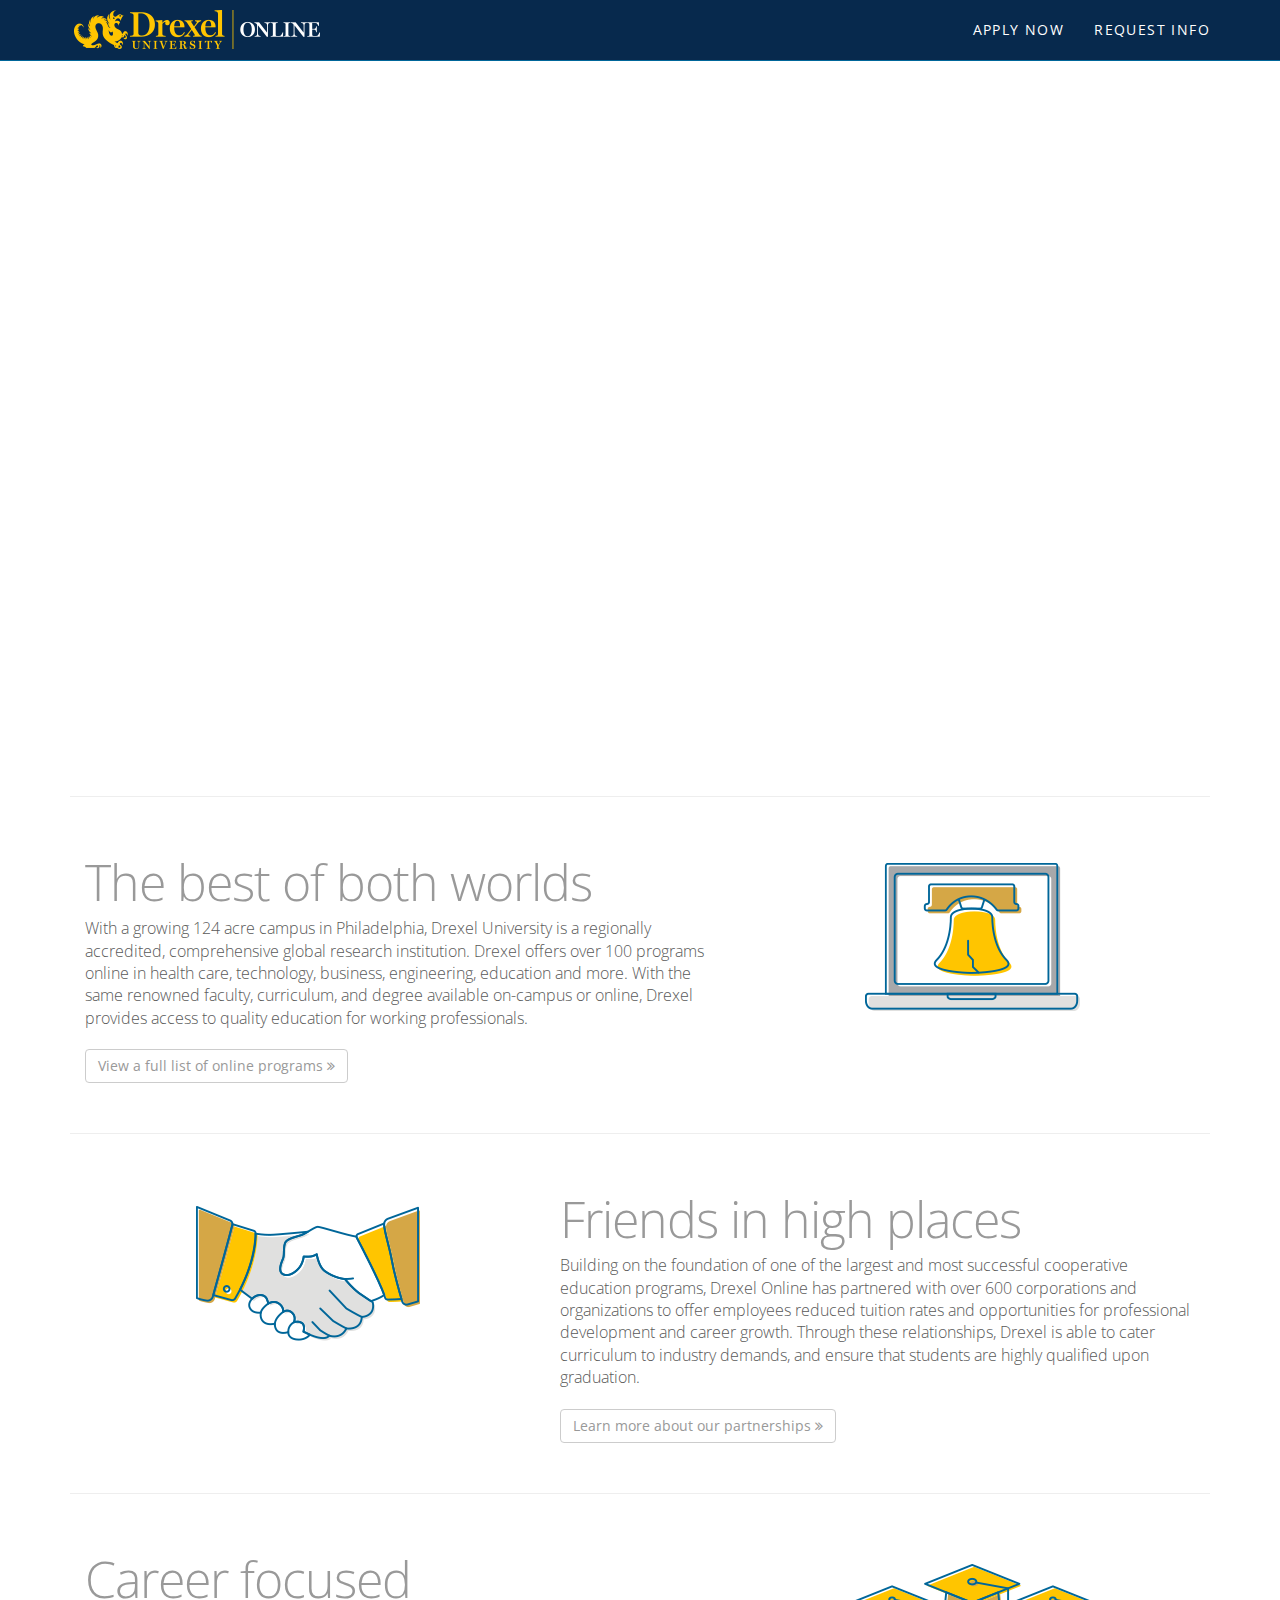
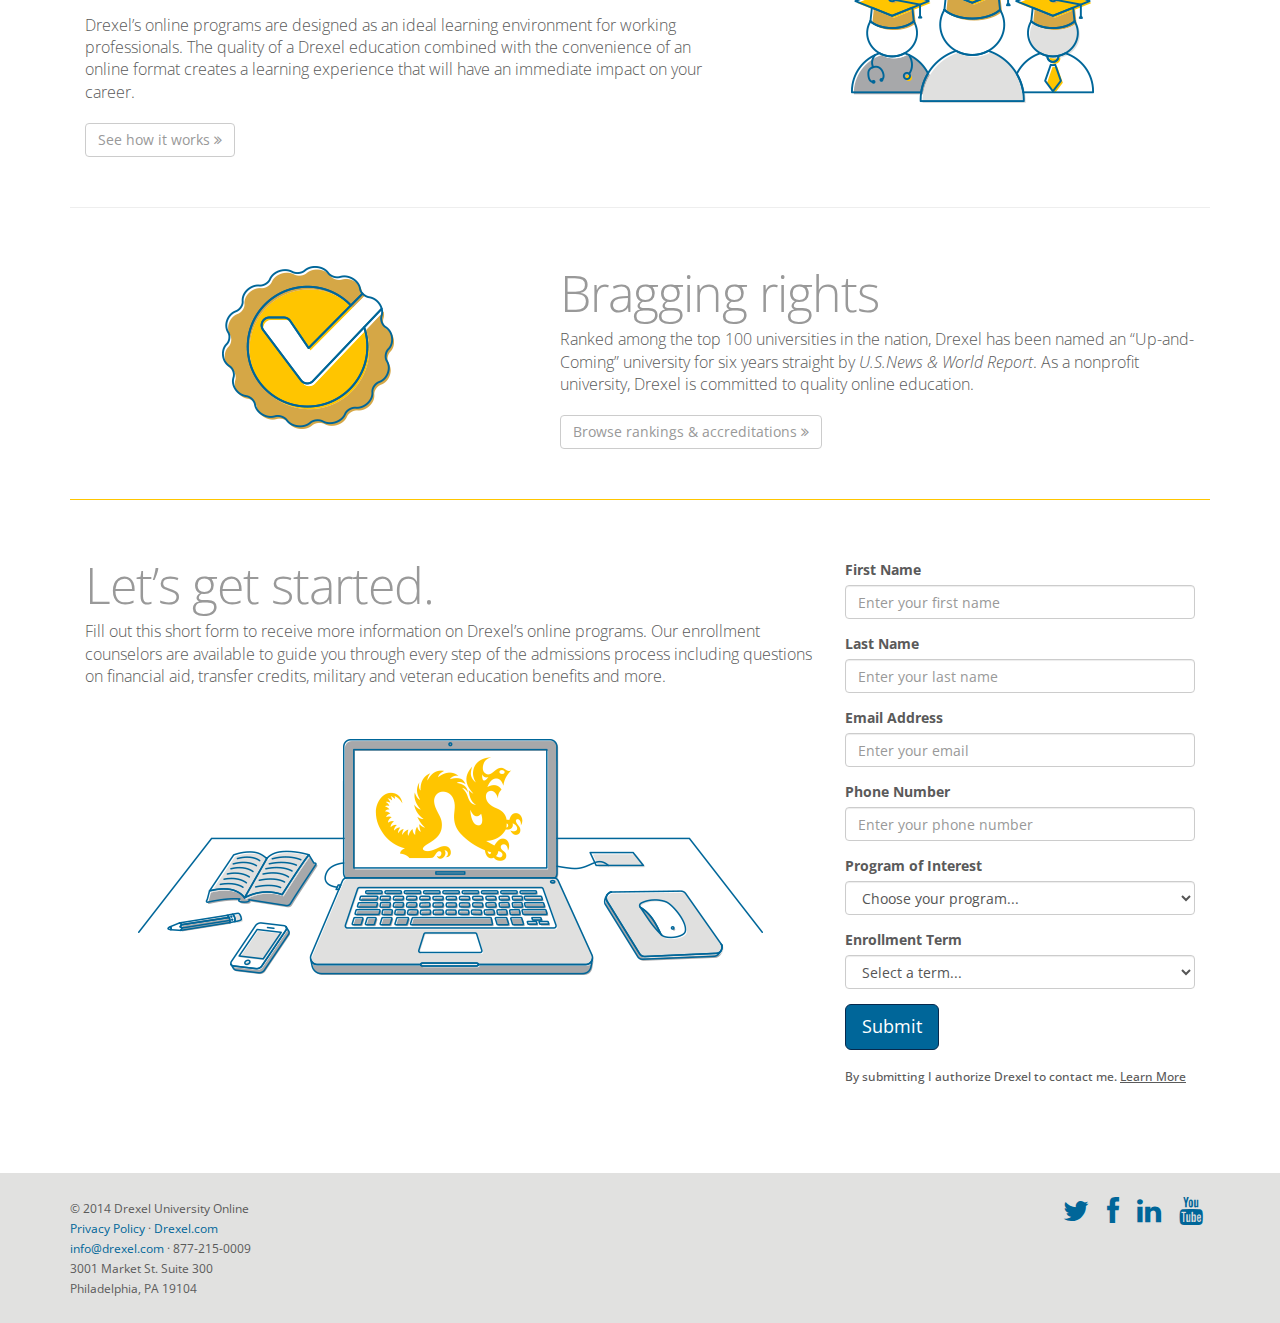
==== commit 60603d18: "duplicate tag fix" ====
--- a/index.html
+++ b/index.html
@@ -82,7 +82,7 @@
         </div>
       </div>
       <hr class="featurette-divider">
-      <div class="featurette-heading row featurette">
+      <div class="row featurette">
          <div class="col-md-7 col-md-push-5">
           <h2 class="featurette-heading text-muted">Friends in high places</h2>
           <p class="lead">Building on the foundation of one of the largest and most successful cooperative education programs, Drexel Online has partnered with over 600 corporations and organizations to offer employees reduced tuition rates and opportunities for professional development and career growth. Through these relationships, Drexel is able to cater curriculum to industry demands, and ensure that students are highly qualified upon graduation.</p>
@@ -127,6 +127,9 @@
           <p class="lead">Fill out this short form to receive more information on Drexel&rsquo;s online programs. Our enrollment counselors are available to guide you through every step of the admissions process including questions on financial aid, transfer credits, military and veteran education benefits and more.</p>
                    <img class="featurette-image img-responsive center-block" src="images/rmi-icon.png" alt="Phone and Letter">
         </div>
+
+        <!-- REQUEST MORE INFORMATION FORM HERE -->
+
         <div class="col-md-4">
 <form class="rmi" role="form">
   <div class="form-group">
@@ -327,9 +330,6 @@
       </footer>
 
 
-
-
-
     <!-- jQuery (necessary for Bootstrap's JavaScript plugins) -->
     <script src="https://ajax.googleapis.com/ajax/libs/jquery/1.11.0/jquery.min.js"></script>
     <!-- Include all compiled plugins (below), or include individual files as needed -->
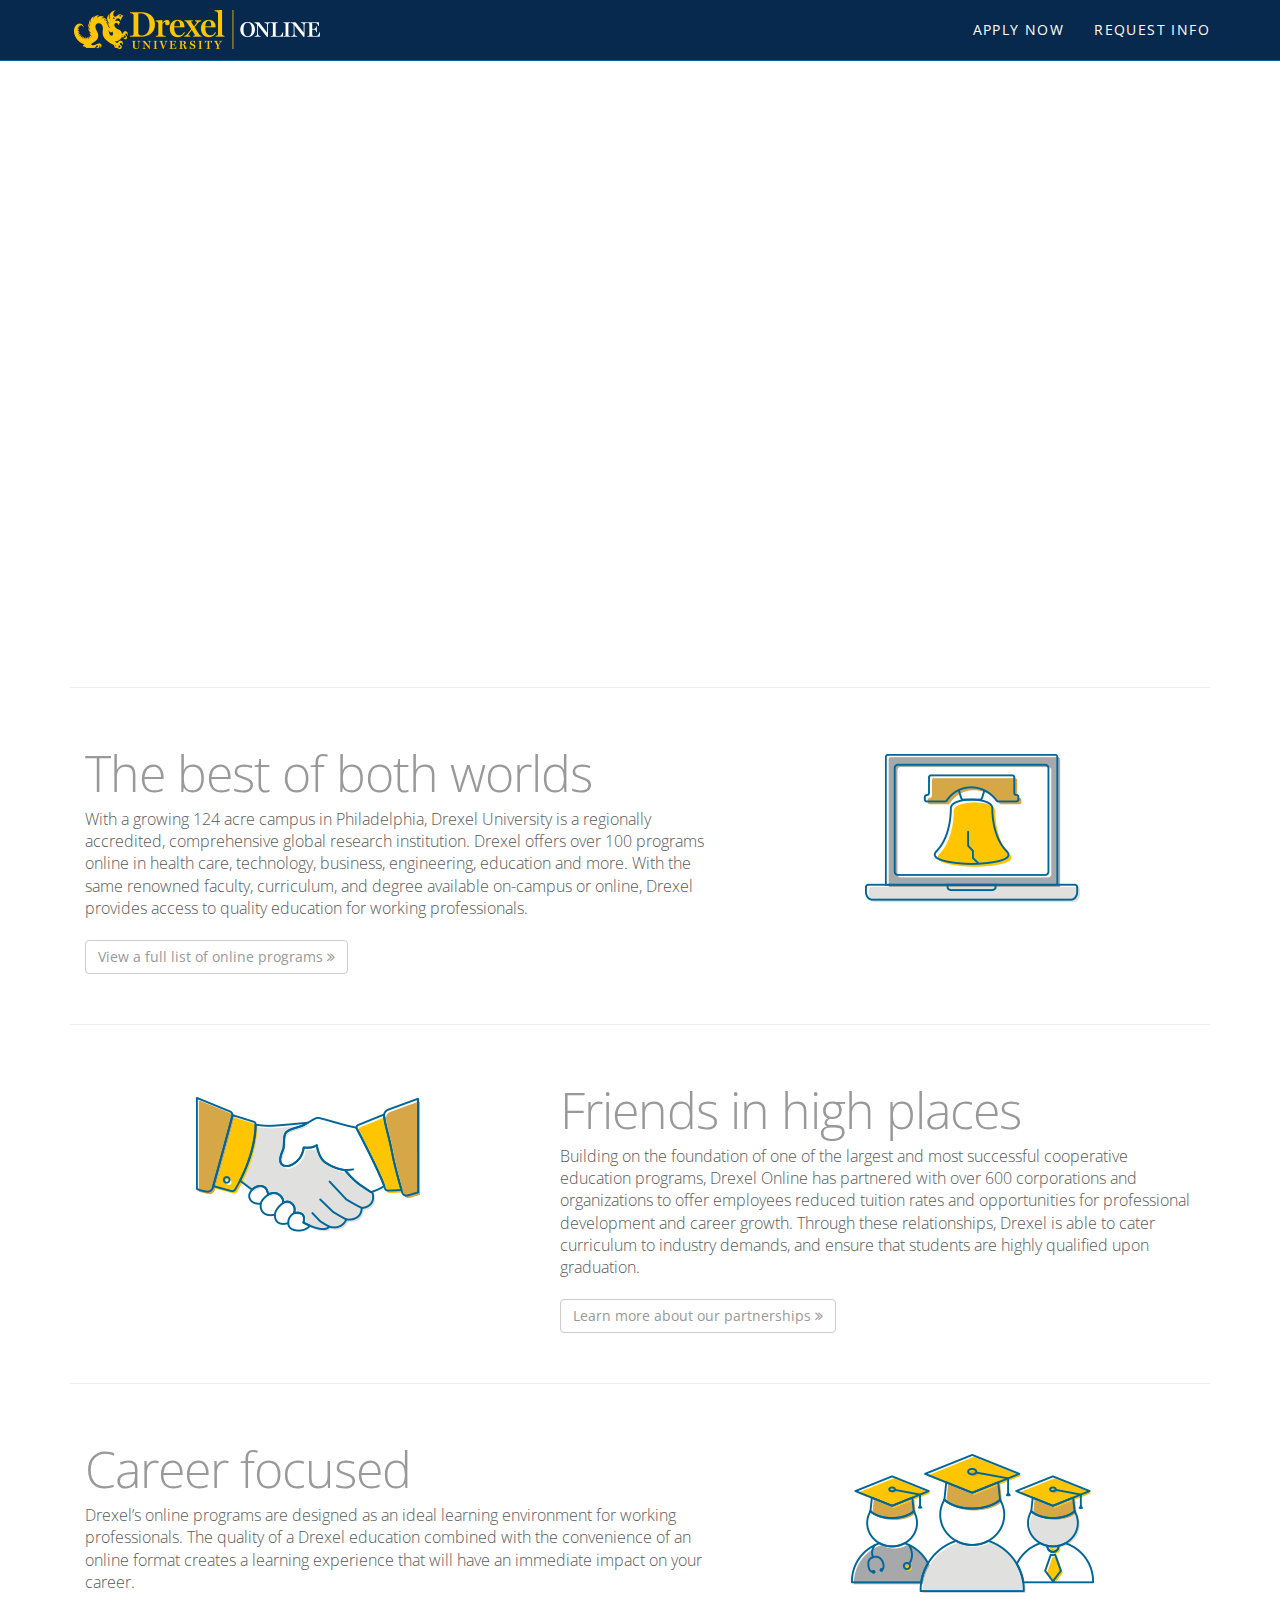
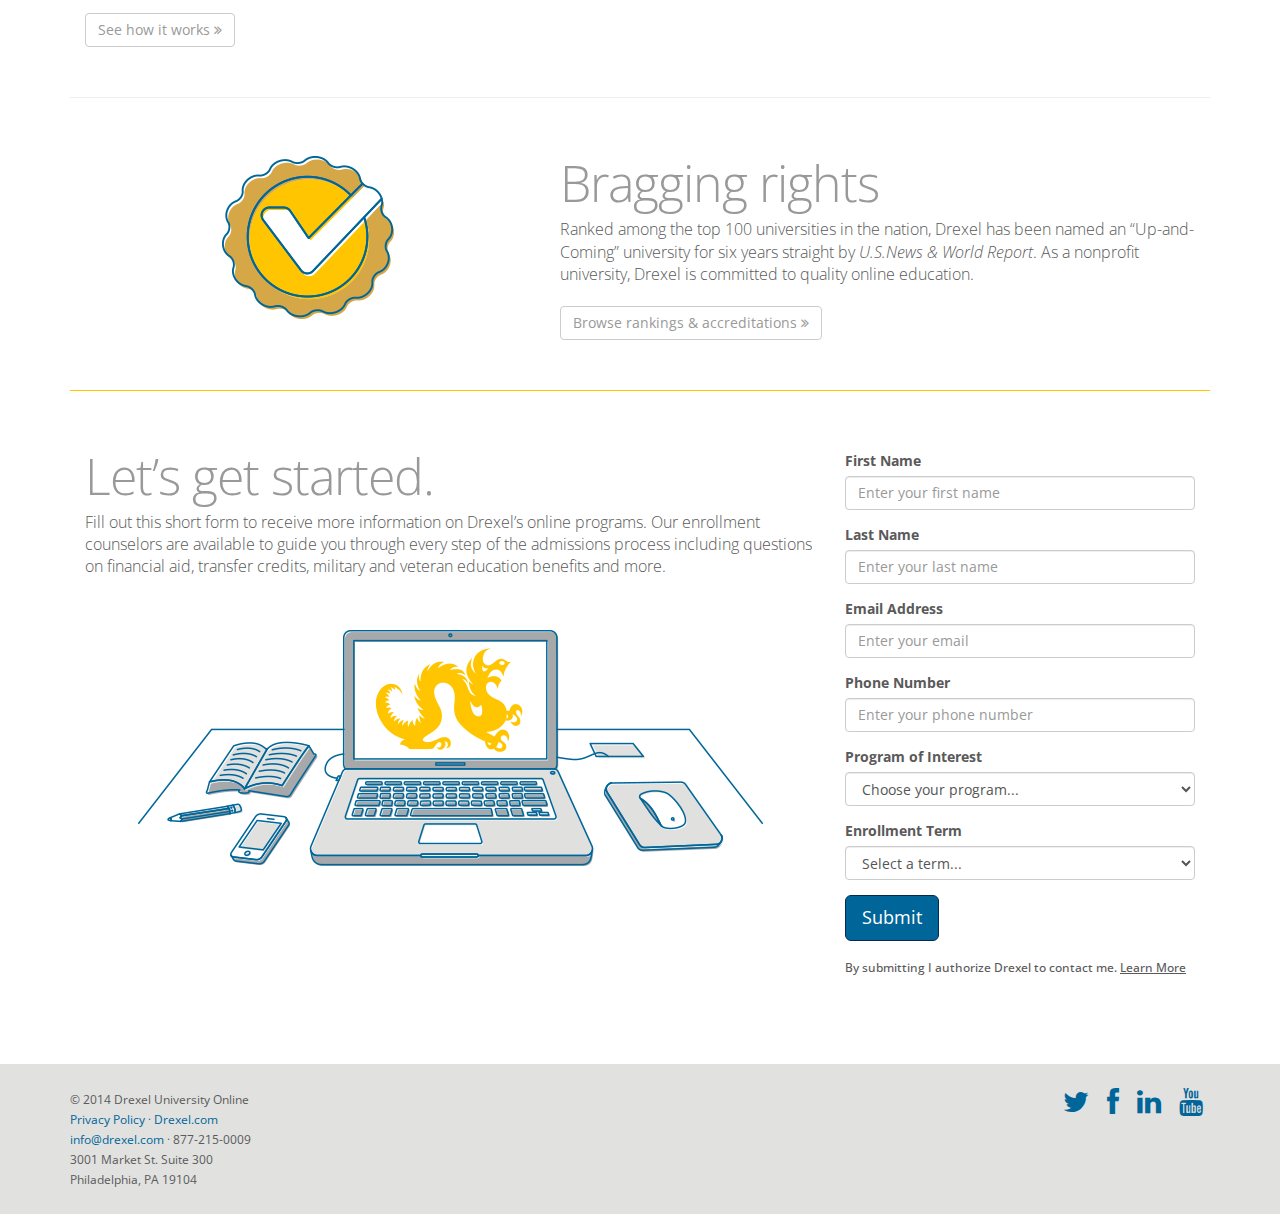
==== commit 554b28c2: "extra div" ====
--- a/index.html
+++ b/index.html
@@ -57,9 +57,9 @@
 
 <!-- START THE HERO IMAGE -->
         <div class="row">
-        <div class="col-md-12">
+              <div class="col-md-10 col-centered">
 <div class="video-container">
-          <iframe width="1140" height="641" src="http://www.youtube.com/embed/pAPAIokO06g?rel=0" frameborder="0" allowfullscreen></iframe>
+          <iframe src="//www.youtube.com/embed/pAPAIokO06g" frameborder="0" allowfullscreen></iframe>
         </div>
         </div>
         </div>
--- a/css/custom.css
+++ b/css/custom.css
@@ -96,6 +96,10 @@
 .subhead {
   font-weight: bold;
   color: #006699;
+}
+.col-centered {
+  float: none;
+margin: 0 auto
 }
 .video-container {
     position: relative;
